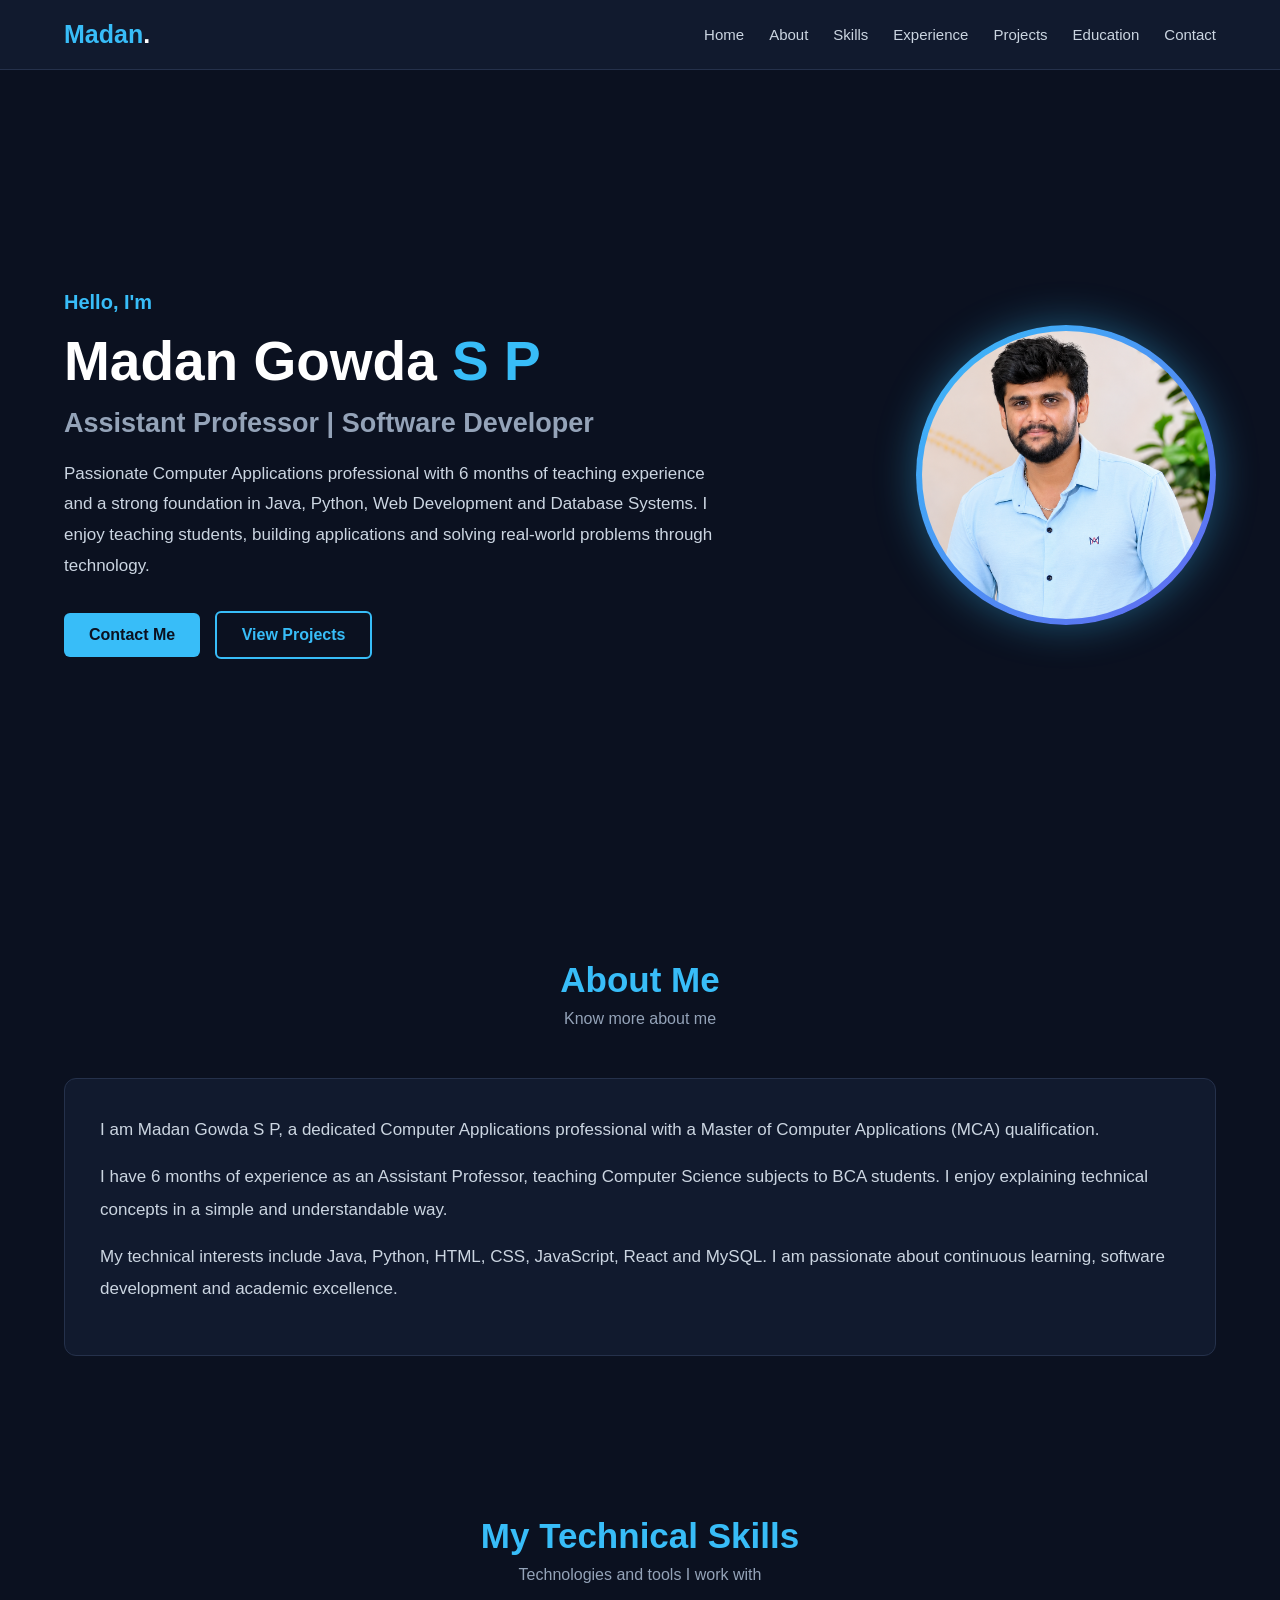
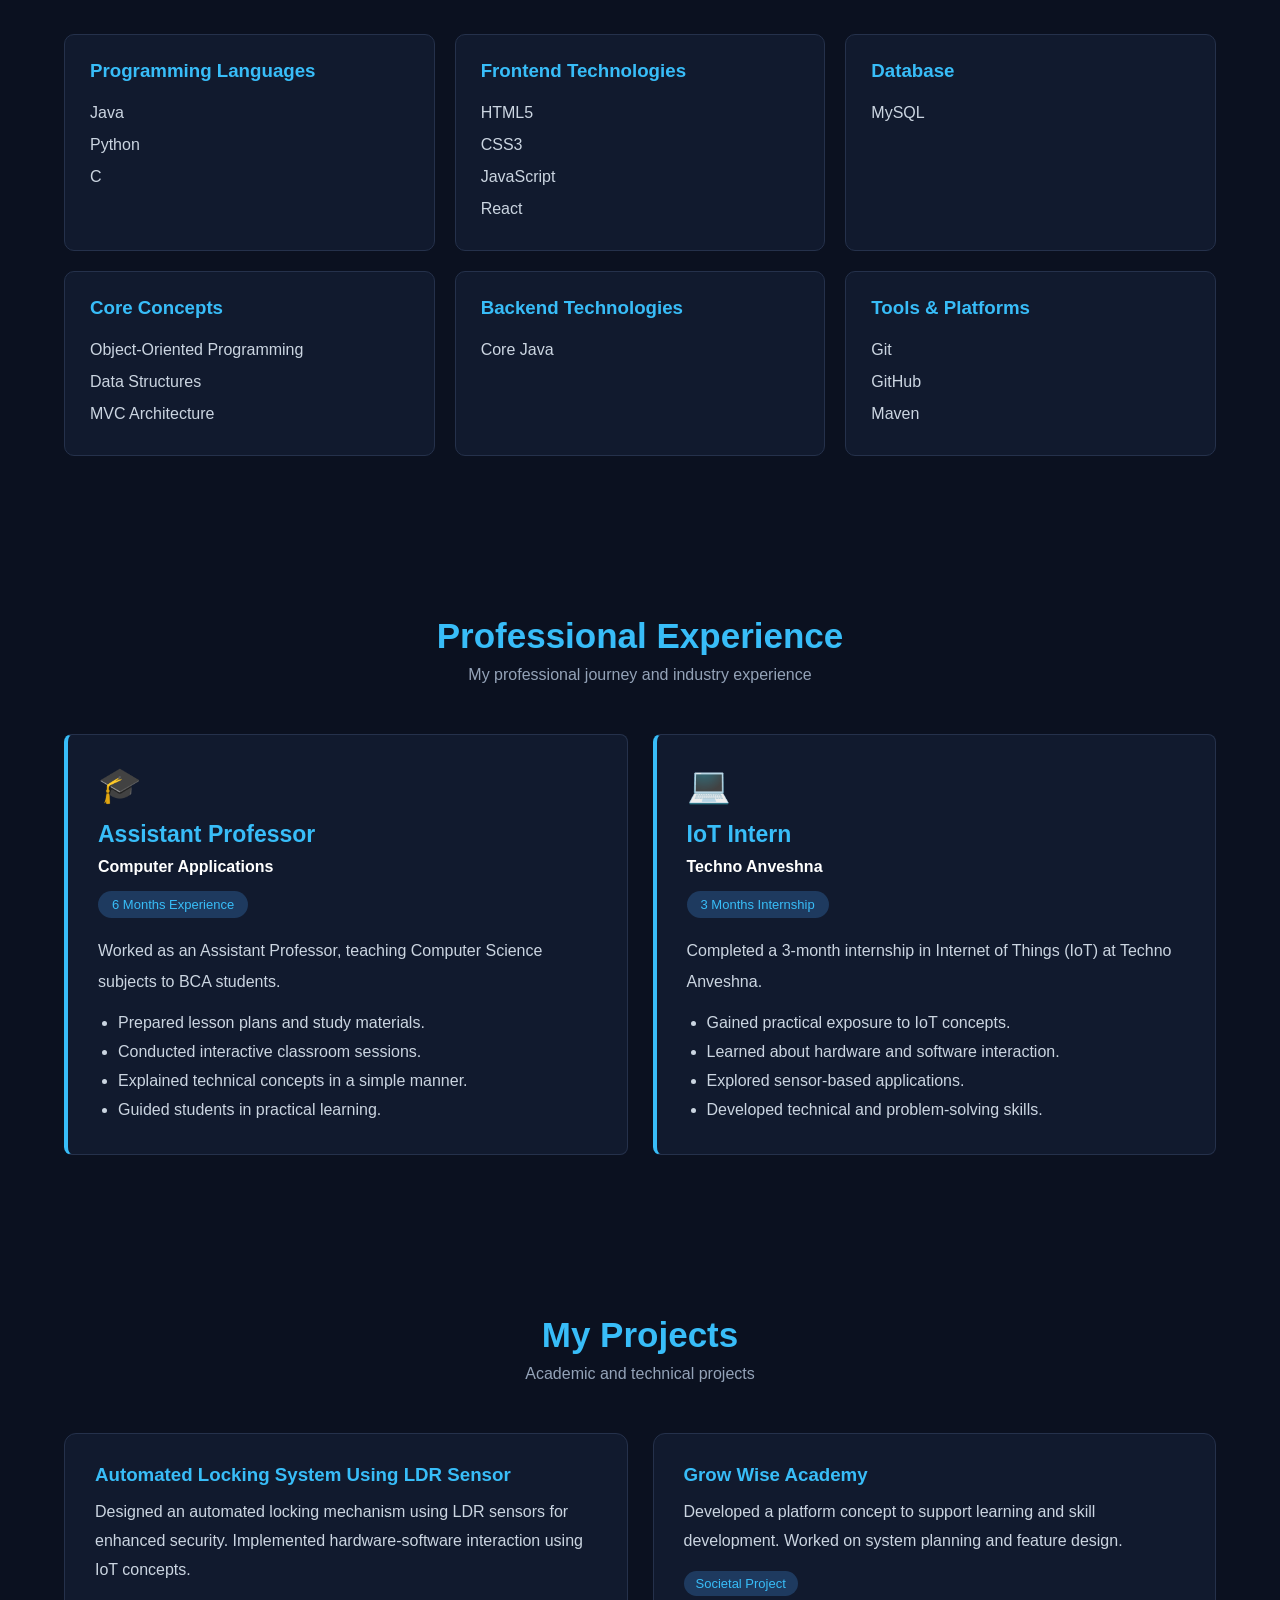
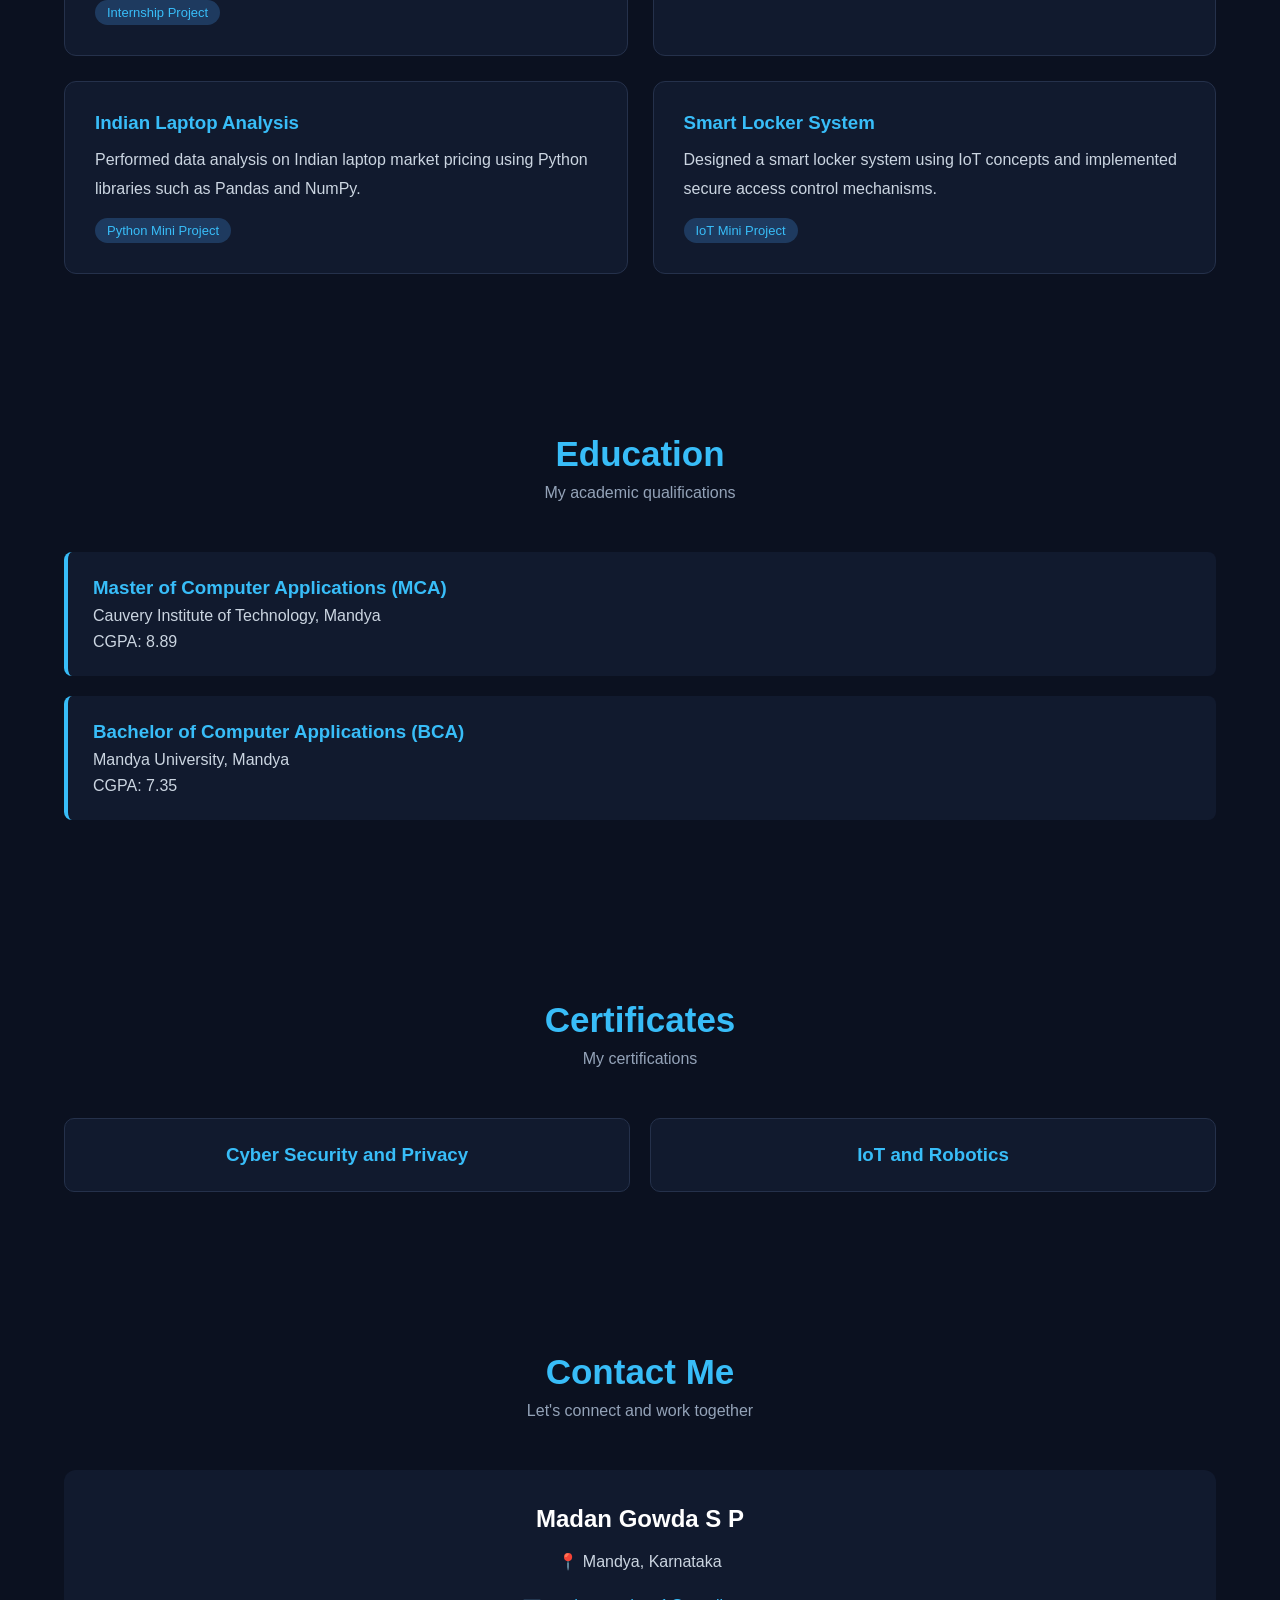
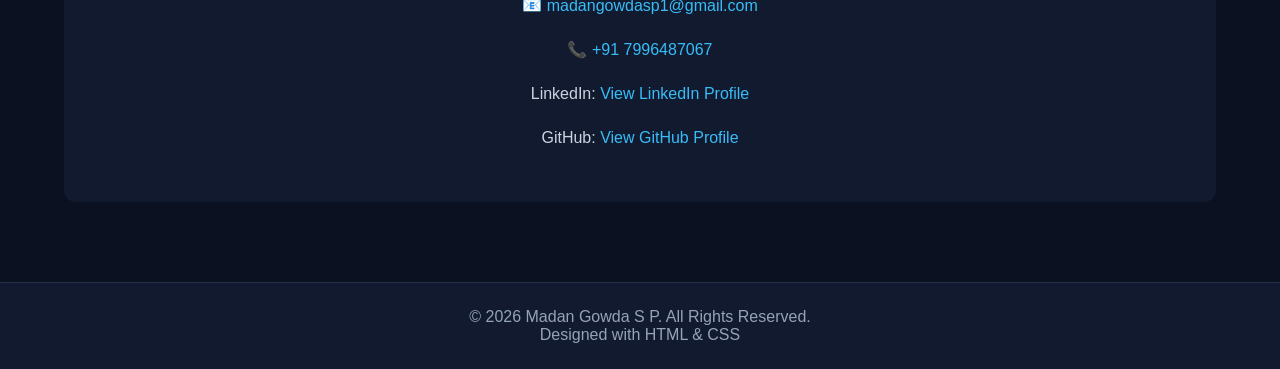
==== index.html @ 98532521 "first commit" ====
<!DOCTYPE html>
<html lang="en">

<head>
    <meta charset="UTF-8">
    <meta name="viewport" content="width=device-width, initial-scale=1.0">

    <title>Madan Gowda S P | Portfolio</title>

    <style>
        /* EXPERIENCE SECTION */

.experience-grid {
    display: grid;
    grid-template-columns: repeat(2, 1fr);
    gap: 25px;
}

.experience-card {
    background: #111a2e;
    padding: 30px;
    border: 1px solid #25314b;
    border-left: 4px solid #38bdf8;
    border-radius: 12px;
    transition: 0.3s;
}

.experience-card:hover {
    transform: translateY(-8px);
    border-color: #38bdf8;
    box-shadow: 0 10px 30px rgba(56,189,248,0.12);
}

.experience-icon {
    font-size: 35px;
    margin-bottom: 15px;
}

.experience-card h3 {
    color: #38bdf8;
    font-size: 23px;
    margin-bottom: 5px;
}

.experience-card h4 {
    color: white;
    margin-bottom: 15px;
}

.duration {
    display: inline-block;
    background: #1e3a5f;
    color: #38bdf8;
    padding: 6px 14px;
    border-radius: 20px;
    font-size: 13px;
    margin-bottom: 18px;
}

.experience-card p,
.experience-card li {
    color: #cbd5e1;
    line-height: 1.8;
}

.experience-card ul {
    padding-left: 20px;
    margin-top: 12px;
}

@media(max-width: 700px) {
    .experience-grid {
        grid-template-columns: 1fr;
    }
}
        /* ===== GLOBAL CSS ===== */

        * {
            margin: 0;
            padding: 0;
            box-sizing: border-box;
            font-family: 'Segoe UI', sans-serif;
            scroll-behavior: smooth;
        }

        body {
            background: #0b1120;
            color: white;
        }

        a {
            text-decoration: none;
            color: inherit;
        }

        .container {
            width: 90%;
            max-width: 1200px;
            margin: auto;
        }

        /* ===== NAVBAR ===== */

        header {
            background: #111a2e;
            padding: 20px 0;
            position: sticky;
            top: 0;
            z-index: 1000;
            border-bottom: 1px solid #25314b;
        }

        nav {
            display: flex;
            justify-content: space-between;
            align-items: center;
        }

        .logo {
            font-size: 25px;
            font-weight: bold;
            color: #38bdf8;
        }

        .logo span {
            color: white;
        }

        .nav-links {
            display: flex;
            gap: 25px;
            list-style: none;
        }

        .nav-links a {
            color: #cbd5e1;
            font-size: 15px;
            transition: 0.3s;
        }

        .nav-links a:hover {
            color: #38bdf8;
        }

        /* ===== HERO SECTION ===== */

        .hero {
            min-height: 90vh;
            display: flex;
            align-items: center;
            justify-content: space-between;
            gap: 40px;
            padding: 70px 0;
        }

        .hero-content {
            max-width: 650px;
        }

        .hero-content h4 {
            color: #38bdf8;
            font-size: 20px;
            margin-bottom: 15px;
        }

        .hero-content h1 {
            font-size: 55px;
            margin-bottom: 15px;
        }

        .hero-content h1 span {
            color: #38bdf8;
        }

        .hero-content h2 {
            font-size: 27px;
            color: #94a3b8;
            margin-bottom: 20px;
        }

        .hero-content p {
            color: #cbd5e1;
            line-height: 1.8;
            font-size: 17px;
        }

        .buttons {
            margin-top: 30px;
        }

        .btn {
            display: inline-block;
            padding: 13px 25px;
            background: #38bdf8;
            color: #0b1120;
            border-radius: 6px;
            font-weight: bold;
            margin-right: 10px;
            transition: 0.3s;
        }

        .btn:hover {
            background: #0ea5e9;
            transform: translateY(-3px);
        }

        .btn-outline {
            background: transparent;
            color: #38bdf8;
            border: 2px solid #38bdf8;
        }

        .btn-outline:hover {
            background: #38bdf8;
            color: #0b1120;
        }

        .hero-image {
            width: 300px;
            height: 300px;
            border-radius: 50%;
            background: linear-gradient(135deg, #38bdf8, #6366f1);
            display: flex;
            align-items: center;
            justify-content: center;
            font-size: 90px;
            font-weight: bold;
            color: #0b1120;
            box-shadow: 0 0 50px rgba(56,189,248,0.3);
        }

        /* ===== COMMON SECTION ===== */

        section {
            padding: 80px 0;
        }

        .section-title {
            text-align: center;
            margin-bottom: 50px;
        }

        .section-title h2 {
            font-size: 35px;
            color: #38bdf8;
        }

        .section-title p {
            color: #94a3b8;
            margin-top: 10px;
        }

        /* ===== ABOUT ===== */

        .about-content {
            background: #111a2e;
            padding: 35px;
            border-radius: 12px;
            border: 1px solid #25314b;
        }

        .about-content p {
            color: #cbd5e1;
            line-height: 1.9;
            font-size: 17px;
            margin-bottom: 15px;
        }

        /* ===== SKILLS ===== */

        .skills-grid {
            display: grid;
            grid-template-columns: repeat(3, 1fr);
            gap: 20px;
        }

        .skill-card {
            background: #111a2e;
            padding: 25px;
            border-radius: 10px;
            border: 1px solid #25314b;
            transition: 0.3s;
        }

        .skill-card:hover {
            transform: translateY(-7px);
            border-color: #38bdf8;
        }

        .skill-card h3 {
            color: #38bdf8;
            margin-bottom: 15px;
        }

        .skill-card p {
            color: #cbd5e1;
            line-height: 2;
        }

        /* ===== EXPERIENCE ===== */

        .experience-card {
            background: #111a2e;
            padding: 30px;
            border-left: 4px solid #38bdf8;
            border-radius: 8px;
        }

        .experience-card h3 {
            color: #38bdf8;
            margin-bottom: 10px;
        }

        .experience-card p {
            color: #cbd5e1;
            line-height: 1.9;
        }

        /* ===== PROJECTS ===== */

        .projects-grid {
            display: grid;
            grid-template-columns: repeat(2, 1fr);
            gap: 25px;
        }

        .project-card {
            background: #111a2e;
            padding: 30px;
            border-radius: 12px;
            border: 1px solid #25314b;
            transition: 0.3s;
        }

        .project-card:hover {
            transform: translateY(-7px);
            border-color: #38bdf8;
        }

        .project-card h3 {
            color: #38bdf8;
            margin-bottom: 12px;
        }

        .project-card p {
            color: #cbd5e1;
            line-height: 1.8;
        }

        .project-card span {
            display: inline-block;
            margin-top: 15px;
            padding: 5px 12px;
            background: #1e3a5f;
            color: #38bdf8;
            border-radius: 20px;
            font-size: 13px;
        }

        /* ===== EDUCATION ===== */

        .education-card {
            background: #111a2e;
            padding: 25px;
            margin-bottom: 20px;
            border-left: 4px solid #38bdf8;
            border-radius: 8px;
        }

        .education-card h3 {
            color: #38bdf8;
        }

        .education-card p {
            color: #cbd5e1;
            margin-top: 8px;
        }

        /* ===== CERTIFICATES ===== */

        .certificate-grid {
            display: grid;
            grid-template-columns: repeat(2, 1fr);
            gap: 20px;
        }

        .certificate-card {
            background: #111a2e;
            padding: 25px;
            text-align: center;
            border-radius: 10px;
            border: 1px solid #25314b;
        }

        .certificate-card h3 {
            color: #38bdf8;
        }

        /* ===== CONTACT ===== */

        .contact-box {
            background: #111a2e;
            padding: 35px;
            border-radius: 12px;
            text-align: center;
        }

        .contact-box p {
            color: #cbd5e1;
            margin: 15px 0;
            line-height: 1.8;
        }

        .contact-box a {
            color: #38bdf8;
        }

        /* ===== FOOTER ===== */

        footer {
            background: #111a2e;
            text-align: center;
            padding: 25px;
            color: #94a3b8;
            border-top: 1px solid #25314b;
        }

        /* ===== RESPONSIVE DESIGN ===== */

        @media(max-width: 900px) {

            .hero {
                flex-direction: column-reverse;
                text-align: center;
            }

            .hero-content h1 {
                font-size: 40px;
            }

            .skills-grid {
                grid-template-columns: repeat(2, 1fr);
            }

        }

        @media(max-width: 600px) {

            .nav-links {
                display: none;
            }

            .hero-image {
                width: 200px;
                height: 200px;
                font-size: 60px;
            }

            .hero-content h1 {
                font-size: 35px;
            }

            .hero-content h2 {
                font-size: 21px;
            }

            .skills-grid,
            .projects-grid,
            .certificate-grid {
                grid-template-columns: 1fr;
            }

            .section-title h2 {
                font-size: 28px;
            }

        }
.hero-image {
    width: 300px;
    height: 300px;
    border-radius: 50%;
    padding: 6px;
    background: linear-gradient(135deg, #38bdf8, #6366f1);
    box-shadow: 0 0 40px rgba(56, 189, 248, 0.4);
    overflow: hidden;
}

.hero-image img {
    width: 100%;
    height: 100%;
    object-fit: cover;
    border-radius: 50%;
    display: block;
}
    </style>

</head>

<body>

    <!-- NAVBAR -->

    <header>
        <div class="container">

            <nav>

                <div class="logo">
                    Madan<span>.</span>
                </div>

                <ul class="nav-links">
                    <li><a href="#home">Home</a></li>
                    <li><a href="#about">About</a></li>
                    <li><a href="#skills">Skills</a></li>
                    <li><a href="#experience">Experience</a></li>
                    <li><a href="#projects">Projects</a></li>
                    <li><a href="#education">Education</a></li>
                    <li><a href="#contact">Contact</a></li>
                </ul>

            </nav>

        </div>
    </header>


    <!-- HERO SECTION -->

    <section class="container hero" id="home">

        <div class="hero-content">

            <h4>Hello, I'm</h4>

            <h1>
                Madan Gowda <span>S P</span>
            </h1>

            <h2>
                Assistant Professor | Software Developer
            </h2>

            <p>
                Passionate Computer Applications professional with
                6 months of teaching experience and a strong foundation
                in Java, Python, Web Development and Database Systems.

                I enjoy teaching students, building applications
                and solving real-world problems through technology.
            </p>

            <div class="buttons">

                <a href="#contact" class="btn">
                    Contact Me
                </a>

                <a href="#projects" class="btn btn-outline">
                    View Projects
                </a>

            </div>

        </div>


  <div class="hero-image">
    <img src="photo.png" alt="Madan Gowda S P">
</div>

    </section>


    <!-- ABOUT SECTION -->

    <section id="about">

        <div class="container">

            <div class="section-title">

                <h2>About Me</h2>

                <p>Know more about me</p>

            </div>


            <div class="about-content">

                <p>
                    I am Madan Gowda S P, a dedicated Computer
                    Applications professional with a Master of
                    Computer Applications (MCA) qualification.
                </p>

                <p>
                    I have 6 months of experience as an Assistant
                    Professor, teaching Computer Science subjects
                    to BCA students. I enjoy explaining technical
                    concepts in a simple and understandable way.
                </p>

                <p>
                    My technical interests include Java, Python,
                    HTML, CSS, JavaScript, React and MySQL.
                    I am passionate about continuous learning,
                    software development and academic excellence.
                </p>

            </div>

        </div>

    </section>


    <!-- SKILLS SECTION -->

    <section id="skills">

        <div class="container">

            <div class="section-title">

                <h2>My Technical Skills</h2>

                <p>Technologies and tools I work with</p>

            </div>


            <div class="skills-grid">

                <div class="skill-card">

                    <h3>Programming Languages</h3>

                    <p>
                        Java<br>
                        Python<br>
                        C
                    </p>

                </div>


                <div class="skill-card">

                    <h3>Frontend Technologies</h3>

                    <p>
                        HTML5<br>
                        CSS3<br>
                        JavaScript<br>
                        React
                    </p>

                </div>


                <div class="skill-card">

                    <h3>Database</h3>

                    <p>
                        MySQL
                    </p>

                </div>


                <div class="skill-card">

                    <h3>Core Concepts</h3>

                    <p>
                        Object-Oriented Programming<br>
                        Data Structures<br>
                        MVC Architecture
                    </p>

                </div>


                <div class="skill-card">

                    <h3>Backend Technologies</h3>

                    <p>
                        Core Java
                    </p>

                </div>


                <div class="skill-card">

                    <h3>Tools & Platforms</h3>

                    <p>
                        Git<br>
                        GitHub<br>
                        Maven
                    </p>

                </div>

            </div>

        </div>

    </section>


    <!-- EXPERIENCE SECTION -->

   <!-- EXPERIENCE SECTION -->

<section id="experience">

    <div class="container">

        <div class="section-title">
            <h2>Professional Experience</h2>
            <p>My professional journey and industry experience</p>
        </div>

        <div class="experience-grid">

            <!-- Assistant Professor -->

            <div class="experience-card">

                <div class="experience-icon">🎓</div>

                <h3>Assistant Professor</h3>

                <h4>Computer Applications</h4>

                <span class="duration">6 Months Experience</span>

                <p>
                    Worked as an Assistant Professor, teaching
                    Computer Science subjects to BCA students.
                </p>

                <ul>
                    <li>Prepared lesson plans and study materials.</li>
                    <li>Conducted interactive classroom sessions.</li>
                    <li>Explained technical concepts in a simple manner.</li>
                    <li>Guided students in practical learning.</li>
                </ul>

            </div>


            <!-- IoT Internship -->

            <div class="experience-card">

                <div class="experience-icon">💻</div>

                <h3>IoT Intern</h3>

                <h4>Techno Anveshna</h4>

                <span class="duration">3 Months Internship</span>

                <p>
                    Completed a 3-month internship in Internet
                    of Things (IoT) at Techno Anveshna.
                </p>

                <ul>
                    <li>Gained practical exposure to IoT concepts.</li>
                    <li>Learned about hardware and software interaction.</li>
                    <li>Explored sensor-based applications.</li>
                    <li>Developed technical and problem-solving skills.</li>
                </ul>

            </div>

        </div>

    </div>

</section>

    <!-- PROJECTS SECTION -->

    <section id="projects">

        <div class="container">

            <div class="section-title">

                <h2>My Projects</h2>

                <p>Academic and technical projects</p>

            </div>


            <div class="projects-grid">


                <div class="project-card">

                    <h3>Automated Locking System Using LDR Sensor</h3>

                    <p>
                        Designed an automated locking mechanism
                        using LDR sensors for enhanced security.
                        Implemented hardware-software interaction
                        using IoT concepts.
                    </p>

                    <span>Internship Project</span>

                </div>


                <div class="project-card">

                    <h3>Grow Wise Academy</h3>

                    <p>
                        Developed a platform concept to support
                        learning and skill development.
                        Worked on system planning and feature design.
                    </p>

                    <span>Societal Project</span>

                </div>


                <div class="project-card">

                    <h3>Indian Laptop Analysis</h3>

                    <p>
                        Performed data analysis on Indian laptop
                        market pricing using Python libraries
                        such as Pandas and NumPy.
                    </p>

                    <span>Python Mini Project</span>

                </div>


                <div class="project-card">

                    <h3>Smart Locker System</h3>

                    <p>
                        Designed a smart locker system using
                        IoT concepts and implemented secure
                        access control mechanisms.
                    </p>

                    <span>IoT Mini Project</span>

                </div>


            </div>

        </div>

    </section>


    <!-- EDUCATION SECTION -->

    <section id="education">

        <div class="container">

            <div class="section-title">

                <h2>Education</h2>

                <p>My academic qualifications</p>

            </div>


            <div class="education-card">

                <h3>Master of Computer Applications (MCA)</h3>

                <p>Cauvery Institute of Technology, Mandya</p>

                <p>CGPA: 8.89</p>

            </div>


            <div class="education-card">

                <h3>Bachelor of Computer Applications (BCA)</h3>

                <p>Mandya University, Mandya</p>

                <p>CGPA: 7.35</p>

            </div>

        </div>

    </section>


    <!-- CERTIFICATES SECTION -->

    <section id="certificates">

        <div class="container">

            <div class="section-title">

                <h2>Certificates</h2>

                <p>My certifications</p>

            </div>


            <div class="certificate-grid">

                <div class="certificate-card">

                    <h3>Cyber Security and Privacy</h3>

                </div>


                <div class="certificate-card">

                    <h3>IoT and Robotics</h3>

                </div>

            </div>

        </div>

    </section>


    <!-- CONTACT SECTION -->

    <section id="contact">

        <div class="container">

            <div class="section-title">

                <h2>Contact Me</h2>

                <p>Let's connect and work together</p>

            </div>


            <div class="contact-box">

                <h2>Madan Gowda S P</h2>

                <p>
                    📍 Mandya, Karnataka
                </p>

                <p>
                    📧
                    <a href="mailto:madangowdasp1@gmail.com">
                        madangowdasp1@gmail.com
                    </a>
                </p>

                <p>
                    📞
                    <a href="tel:+917996487067">
                        +91 7996487067
                    </a>
                </p>

                <p>
                    LinkedIn:
                    <a href="https://linkedin.com/in/madan-gowda-s-p"
                       target="_blank">
                        View LinkedIn Profile
                    </a>
                </p>

                <p>
                    GitHub:
                    <a href="https://github.com/madanspgowda-dot"
                       target="_blank">
                        View GitHub Profile
                    </a>
                </p>

            </div>

        </div>

    </section>


    <!-- FOOTER -->

    <footer>

        <p>
            © 2026 Madan Gowda S P.
            All Rights Reserved.
        </p>

        <p>
            Designed with HTML & CSS
        </p>

    </footer>


</body>

</html>
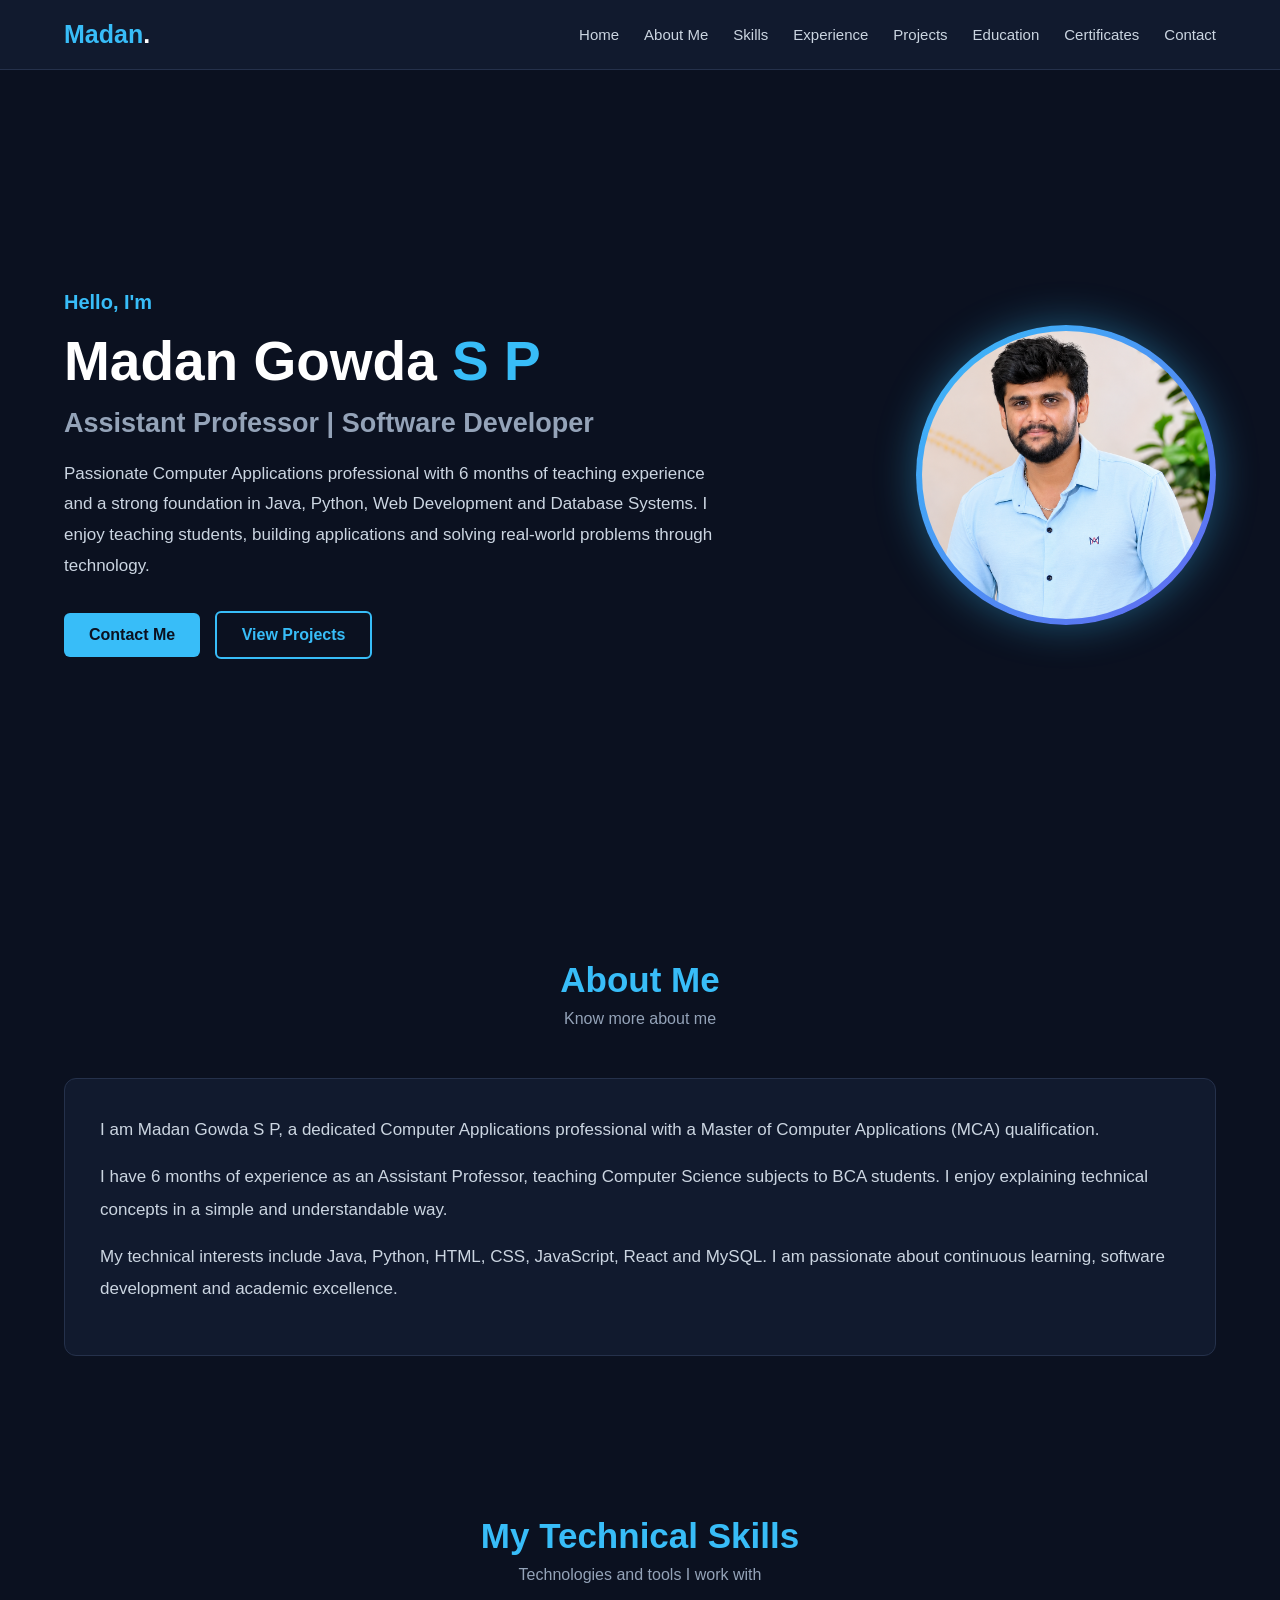
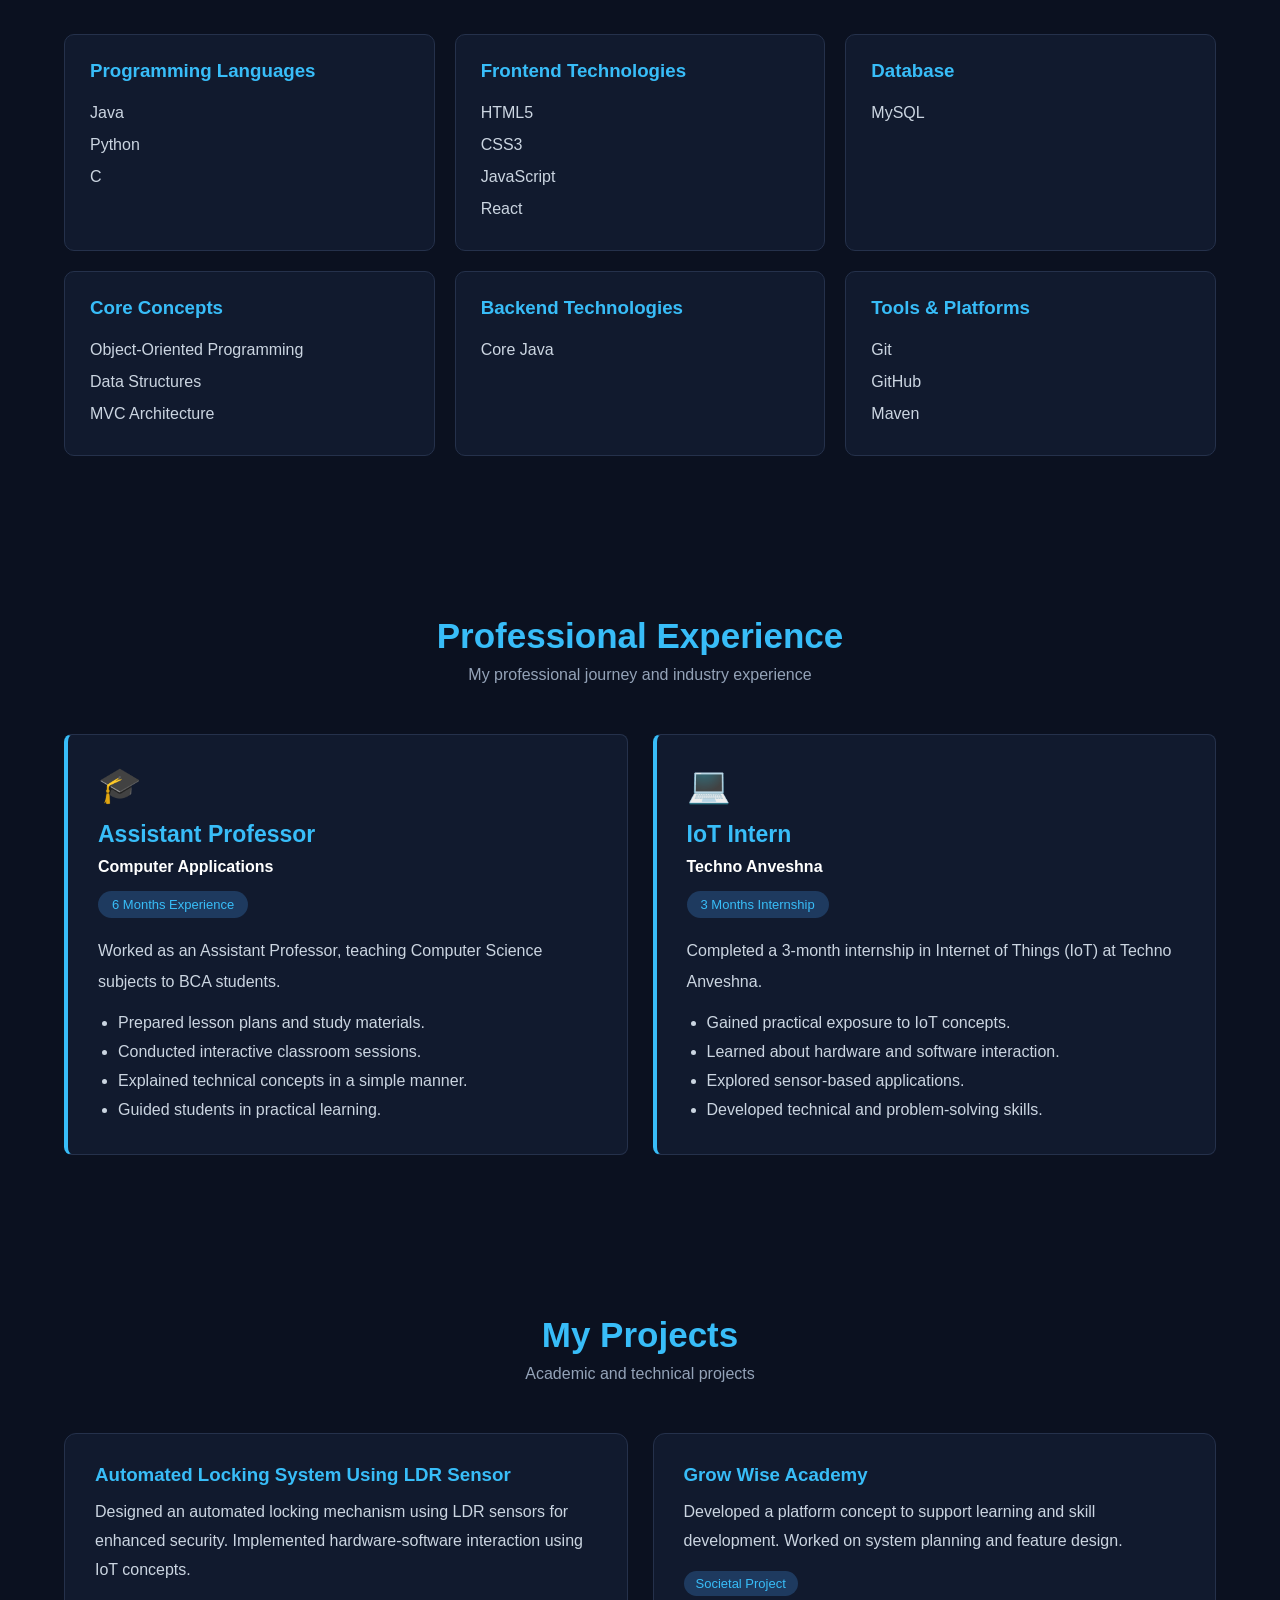
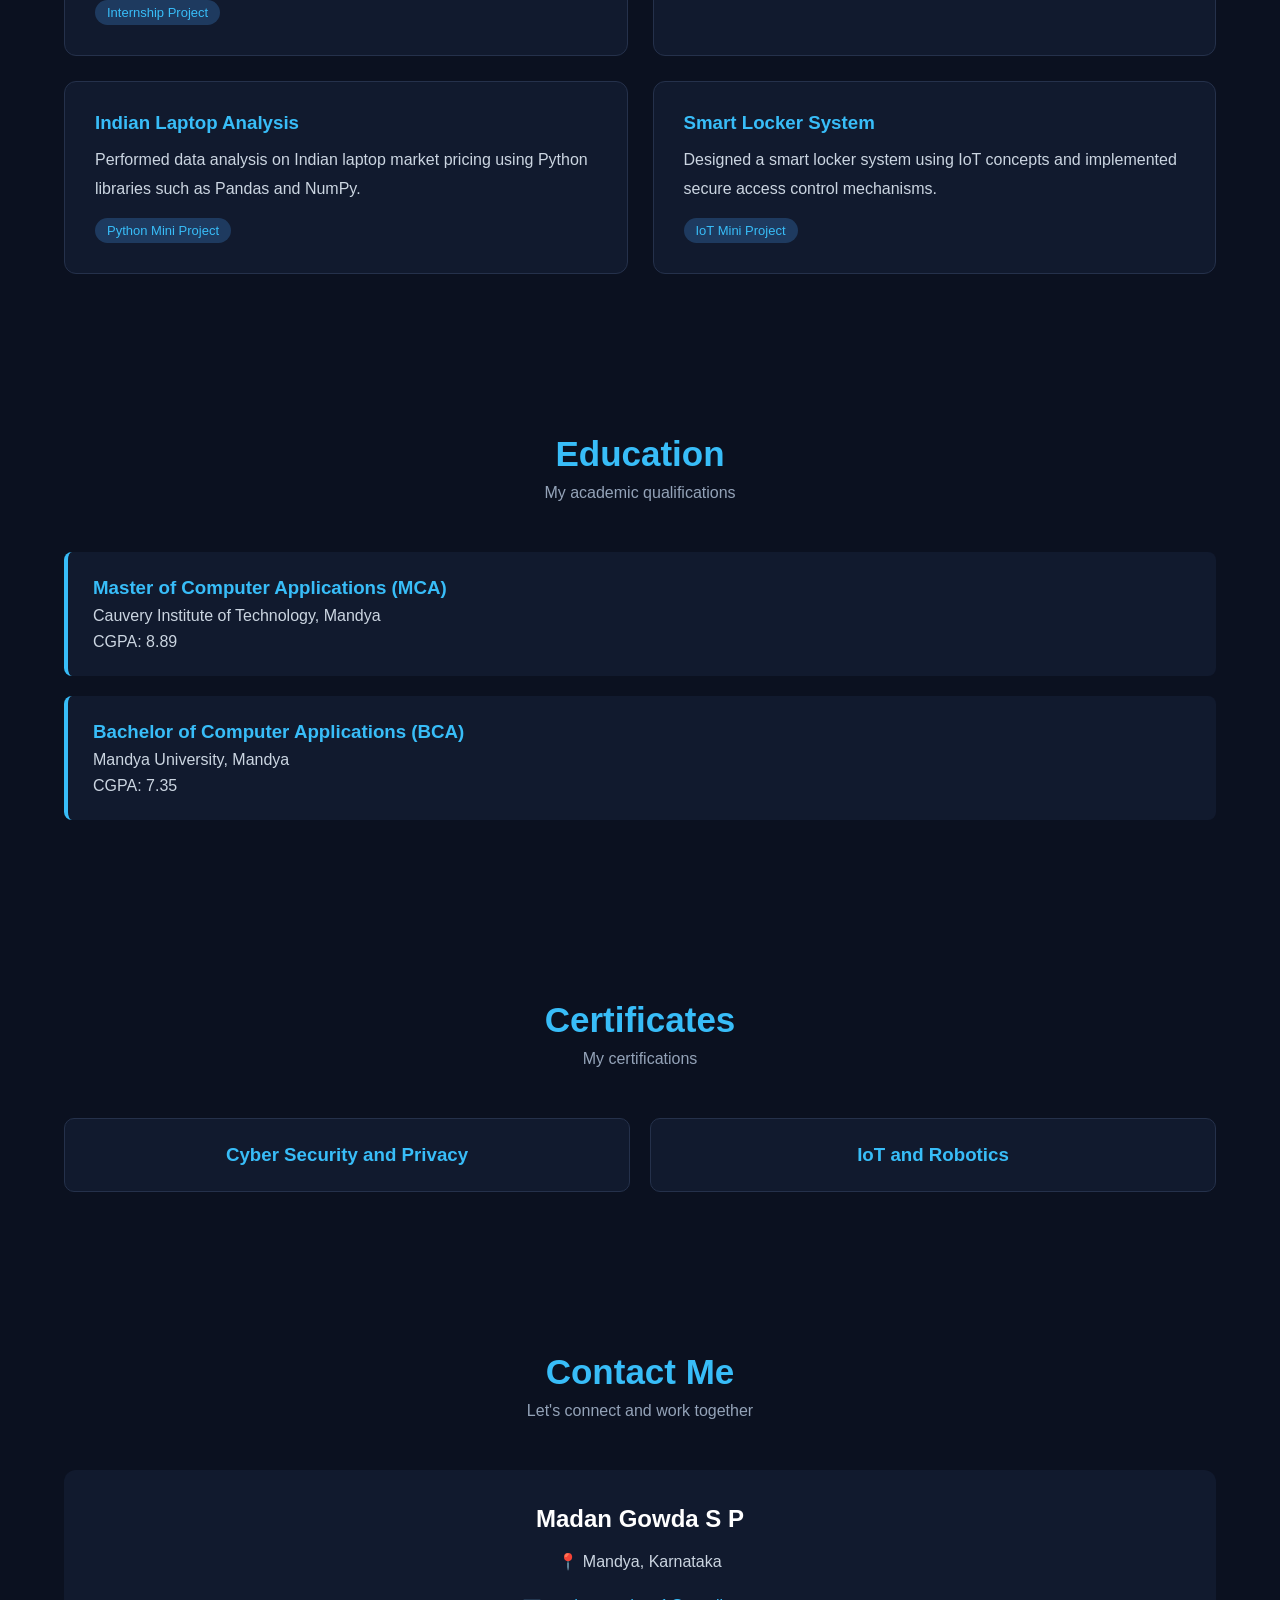
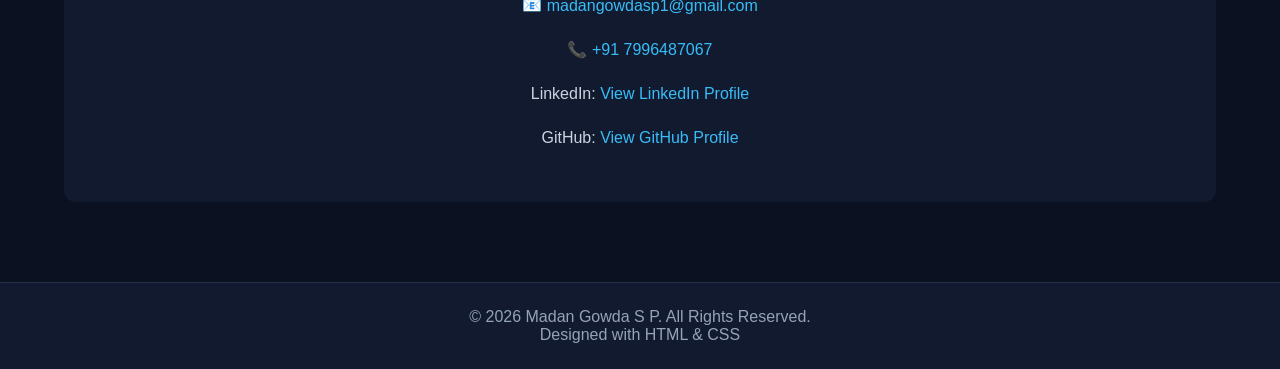
==== commit 8d750058: "Updated portfolio website design" ====
--- a/index.html
+++ b/index.html
@@ -8,6 +8,193 @@
     <title>Madan Gowda S P | Portfolio</title>
 
     <style>
+        /* ===== MOBILE SIDEBAR ===== */
+
+.menu-btn {
+    display: none;
+    background: transparent;
+    border: none;
+    color: #38bdf8;
+    font-size: 30px;
+    cursor: pointer;
+}
+
+/* Sidebar */
+
+.sidebar {
+    position: fixed;
+    top: 0;
+    right: -320px;
+
+    width: 300px;
+    height: 100vh;
+
+    background: #111a2e;
+
+    z-index: 2000;
+
+    padding: 25px;
+
+    overflow-y: auto;
+
+    transition: 0.4s ease;
+
+    border-left: 1px solid #25314b;
+}
+
+/* Active Sidebar */
+
+.sidebar.active {
+    right: 0;
+}
+
+/* Overlay */
+
+.overlay {
+    position: fixed;
+    inset: 0;
+
+    background: rgba(0, 0, 0, 0.7);
+
+    z-index: 1500;
+
+    opacity: 0;
+    visibility: hidden;
+
+    transition: 0.3s;
+}
+
+.overlay.active {
+    opacity: 1;
+    visibility: visible;
+}
+
+/* Sidebar Header */
+
+.sidebar-header {
+    display: flex;
+    justify-content: space-between;
+    align-items: center;
+
+    padding-bottom: 20px;
+
+    border-bottom: 1px solid #25314b;
+}
+
+.sidebar-header h2 {
+    color: white;
+}
+
+.sidebar-header span {
+    color: #38bdf8;
+}
+
+.close-btn {
+    background: none;
+    border: none;
+    color: white;
+    font-size: 32px;
+    cursor: pointer;
+}
+
+/* Profile */
+
+.sidebar-profile {
+    text-align: center;
+    padding: 25px 0;
+}
+
+.sidebar-profile img {
+    width: 95px;
+    height: 95px;
+
+    border-radius: 50%;
+
+    object-fit: cover;
+
+    border: 3px solid #38bdf8;
+
+    box-shadow: 0 0 20px rgba(56,189,248,0.3);
+}
+
+.sidebar-profile h3 {
+    margin-top: 12px;
+    color: white;
+}
+
+.sidebar-profile p {
+    color: #38bdf8;
+    margin-top: 5px;
+}
+
+.sidebar-profile span {
+    color: #94a3b8;
+    font-size: 13px;
+}
+
+/* Sidebar Links */
+
+.sidebar-links {
+    list-style: none;
+}
+
+.sidebar-links li {
+    margin: 8px 0;
+}
+
+.sidebar-links a {
+    display: flex;
+    align-items: center;
+    gap: 15px;
+
+    padding: 12px 15px;
+
+    color: #cbd5e1;
+
+    border-radius: 8px;
+
+    transition: 0.3s;
+}
+
+.sidebar-links a:hover {
+    background: #1e3a5f;
+    color: #38bdf8;
+    transform: translateX(5px);
+}
+
+/* Sidebar Footer */
+
+.sidebar-footer {
+    margin-top: 25px;
+    padding-top: 20px;
+    border-top: 1px solid #25314b;
+    text-align: center;
+}
+
+.sidebar-footer p {
+    color: #94a3b8;
+    margin-bottom: 15px;
+}
+
+.sidebar-footer a {
+    display: inline-block;
+    color: #38bdf8;
+    margin: 5px 8px;
+}
+
+/* Mobile Responsive */
+
+@media(max-width: 900px) {
+
+    .nav-links {
+        display: none;
+    }
+
+    .menu-btn {
+        display: block;
+    }
+
+}
         /* EXPERIENCE SECTION */
 
 .experience-grid {
@@ -500,29 +687,107 @@
 
     <!-- NAVBAR -->
 
-    <header>
-        <div class="container">
-
-            <nav>
-
-                <div class="logo">
-                    Madan<span>.</span>
-                </div>
-
-                <ul class="nav-links">
-                    <li><a href="#home">Home</a></li>
-                    <li><a href="#about">About</a></li>
-                    <li><a href="#skills">Skills</a></li>
-                    <li><a href="#experience">Experience</a></li>
-                    <li><a href="#projects">Projects</a></li>
-                    <li><a href="#education">Education</a></li>
-                    <li><a href="#contact">Contact</a></li>
-                </ul>
-
-            </nav>
-
-        </div>
-    </header>
+   <!-- NAVBAR -->
+
+<header>
+    <div class="container">
+
+        <nav class="navbar">
+
+            <div class="logo">
+                Madan<span>.</span>
+            </div>
+
+            <!-- Desktop Menu -->
+
+            <ul class="nav-links">
+                <li><a href="#home">Home</a></li>
+                <li><a href="#about">About Me</a></li>
+                <li><a href="#skills">Skills</a></li>
+                <li><a href="#experience">Experience</a></li>
+                <li><a href="#projects">Projects</a></li>
+                <li><a href="#education">Education</a></li>
+                <li><a href="#certificates">Certificates</a></li>
+                <li><a href="#contact">Contact</a></li>
+            </ul>
+
+            <!-- Mobile Menu Button -->
+
+            <button class="menu-btn" id="menuBtn" aria-label="Open menu">
+                ☰
+            </button>
+
+        </nav>
+
+    </div>
+</header>
+
+
+<!-- SIDEBAR -->
+
+<div class="overlay" id="overlay"></div>
+
+<aside class="sidebar" id="sidebar">
+
+    <div class="sidebar-header">
+
+        <h2>Madan<span>.</span></h2>
+
+        <button class="close-btn" id="closeBtn" aria-label="Close menu">
+            &times;
+        </button>
+
+    </div>
+
+    <!-- Profile Information -->
+
+    <div class="sidebar-profile">
+
+        <img src="photo.png" alt="Madan Gowda S P">
+
+        <h3>Madan Gowda S P</h3>
+
+        <p>Assistant Professor</p>
+
+        <span>Software Developer</span>
+
+    </div>
+
+    <!-- Sidebar Navigation -->
+
+    <ul class="sidebar-links">
+
+        <li><a href="#home">🏠 <span>Home</span></a></li>
+
+        <li><a href="#about">👤 <span>About Me</span></a></li>
+
+        <li><a href="#skills">💻 <span>Technical Skills</span></a></li>
+
+        <li><a href="#experience">💼 <span>Experience</span></a></li>
+
+        <li><a href="#projects">🚀 <span>Projects</span></a></li>
+
+        <li><a href="#education">🎓 <span>Education</span></a></li>
+
+        <li><a href="#certificates">📜 <span>Certificates</span></a></li>
+
+        <li><a href="#contact">📞 <span>Contact</span></a></li>
+
+    </ul>
+
+    <div class="sidebar-footer">
+
+        <p>Connect With Me</p>
+
+        <a href="https://linkedin.com/in/madan-gowda-s-p"
+           target="_blank">LinkedIn</a>
+
+        <a href="https://github.com/madanspgowda-dot"
+           target="_blank">GitHub</a>
+
+    </div>
+
+</aside>
 
 
     <!-- HERO SECTION -->
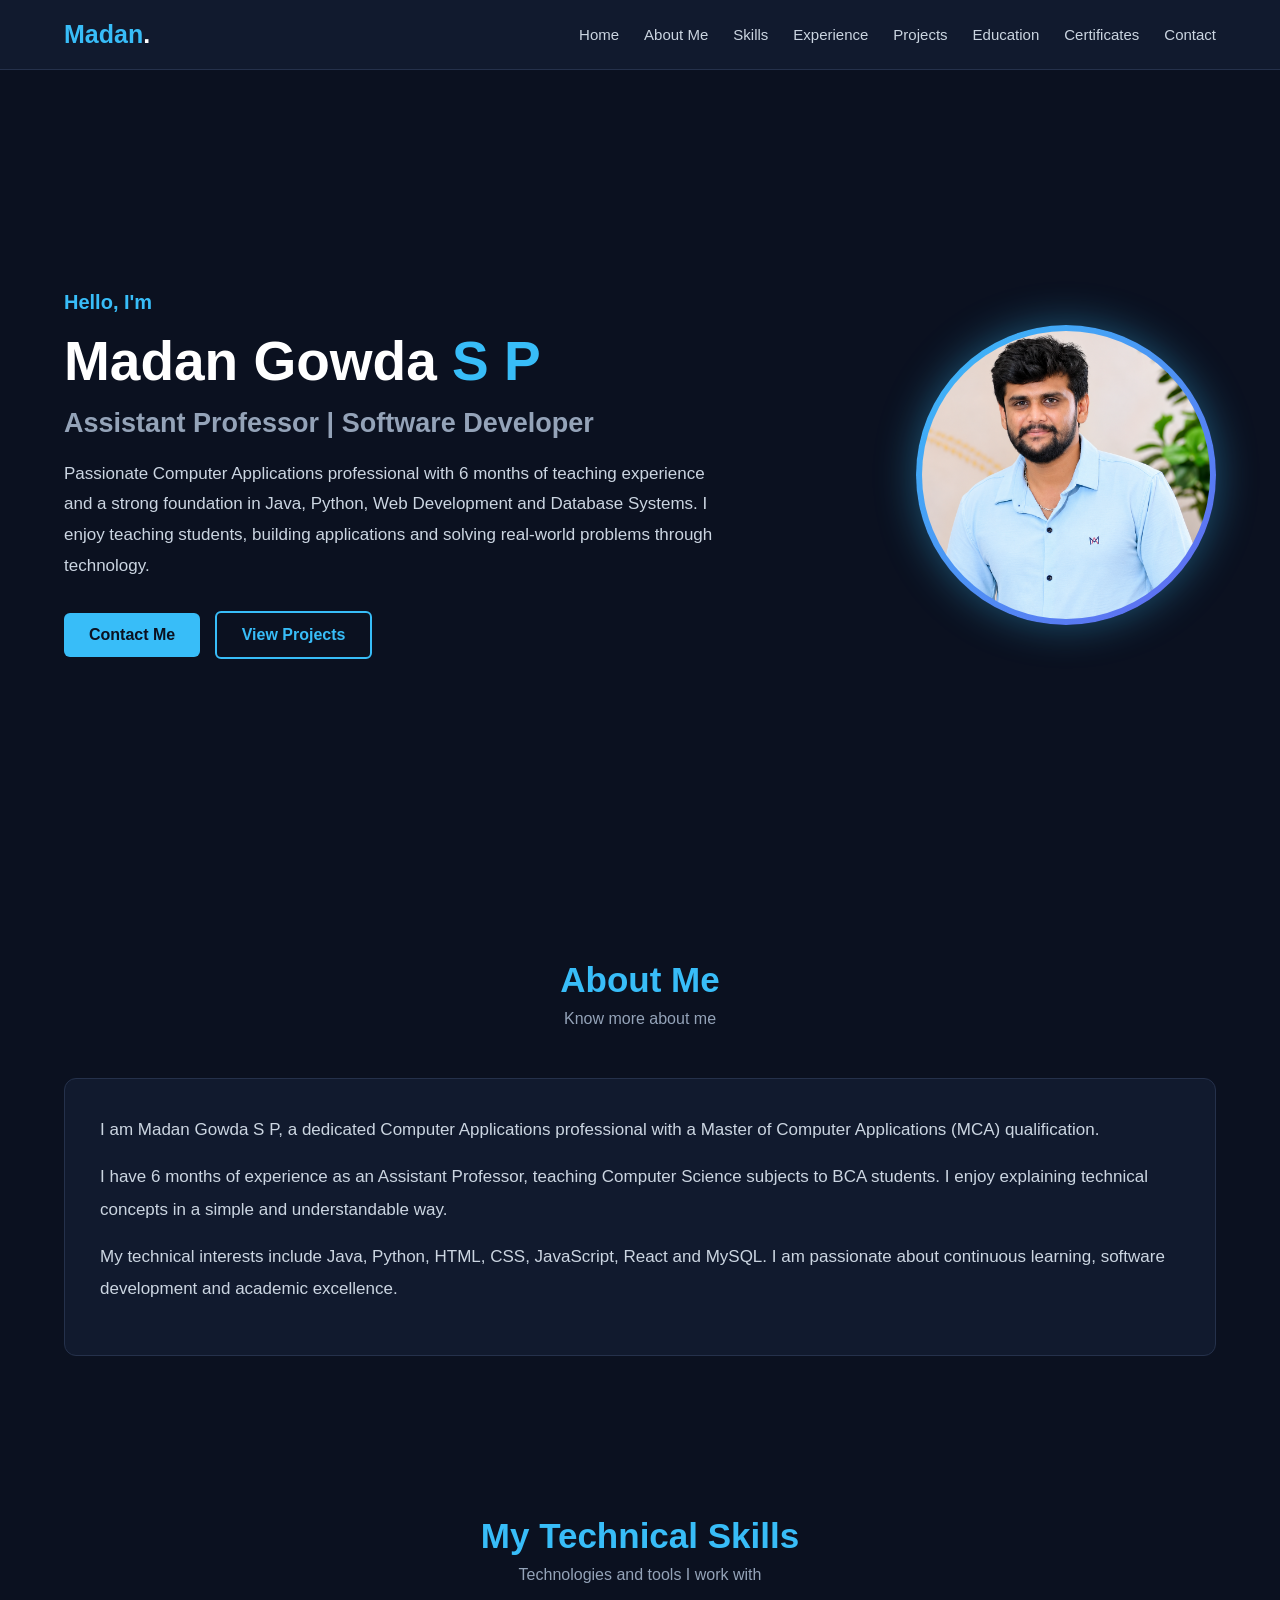
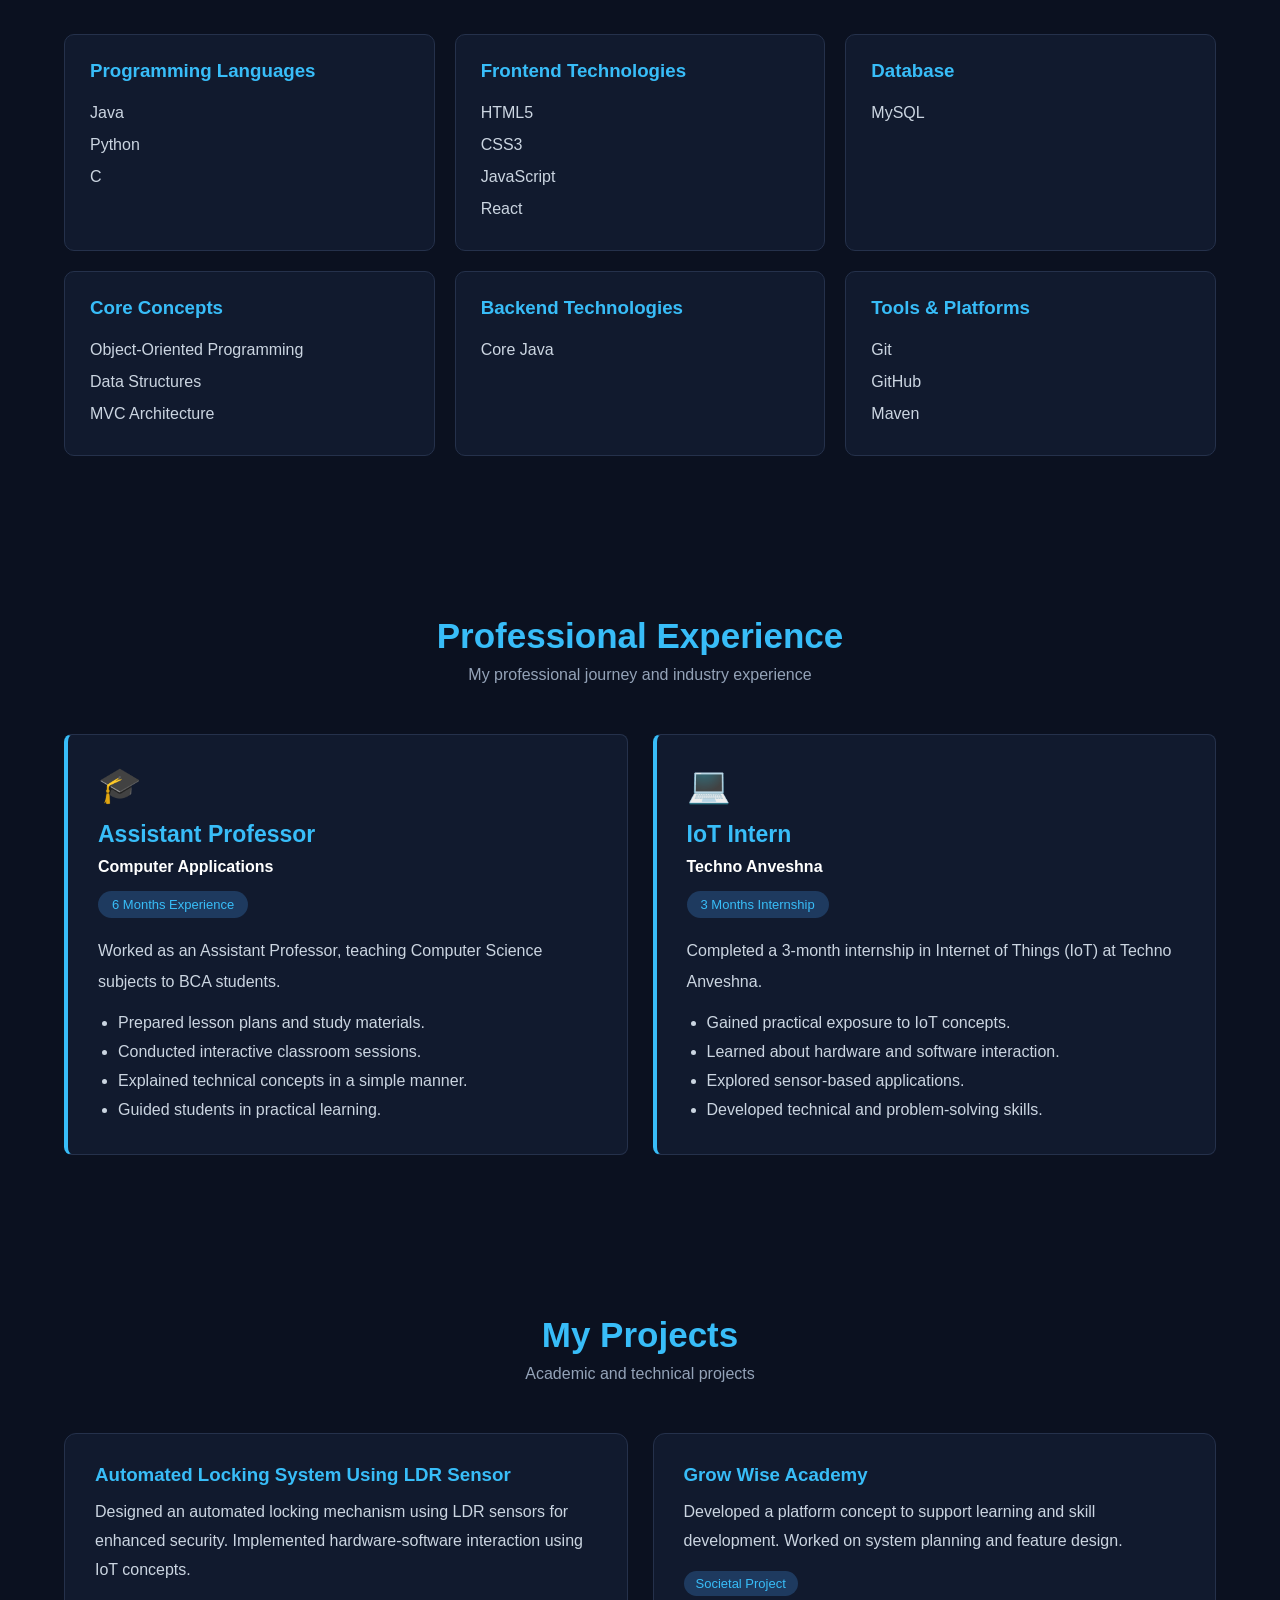
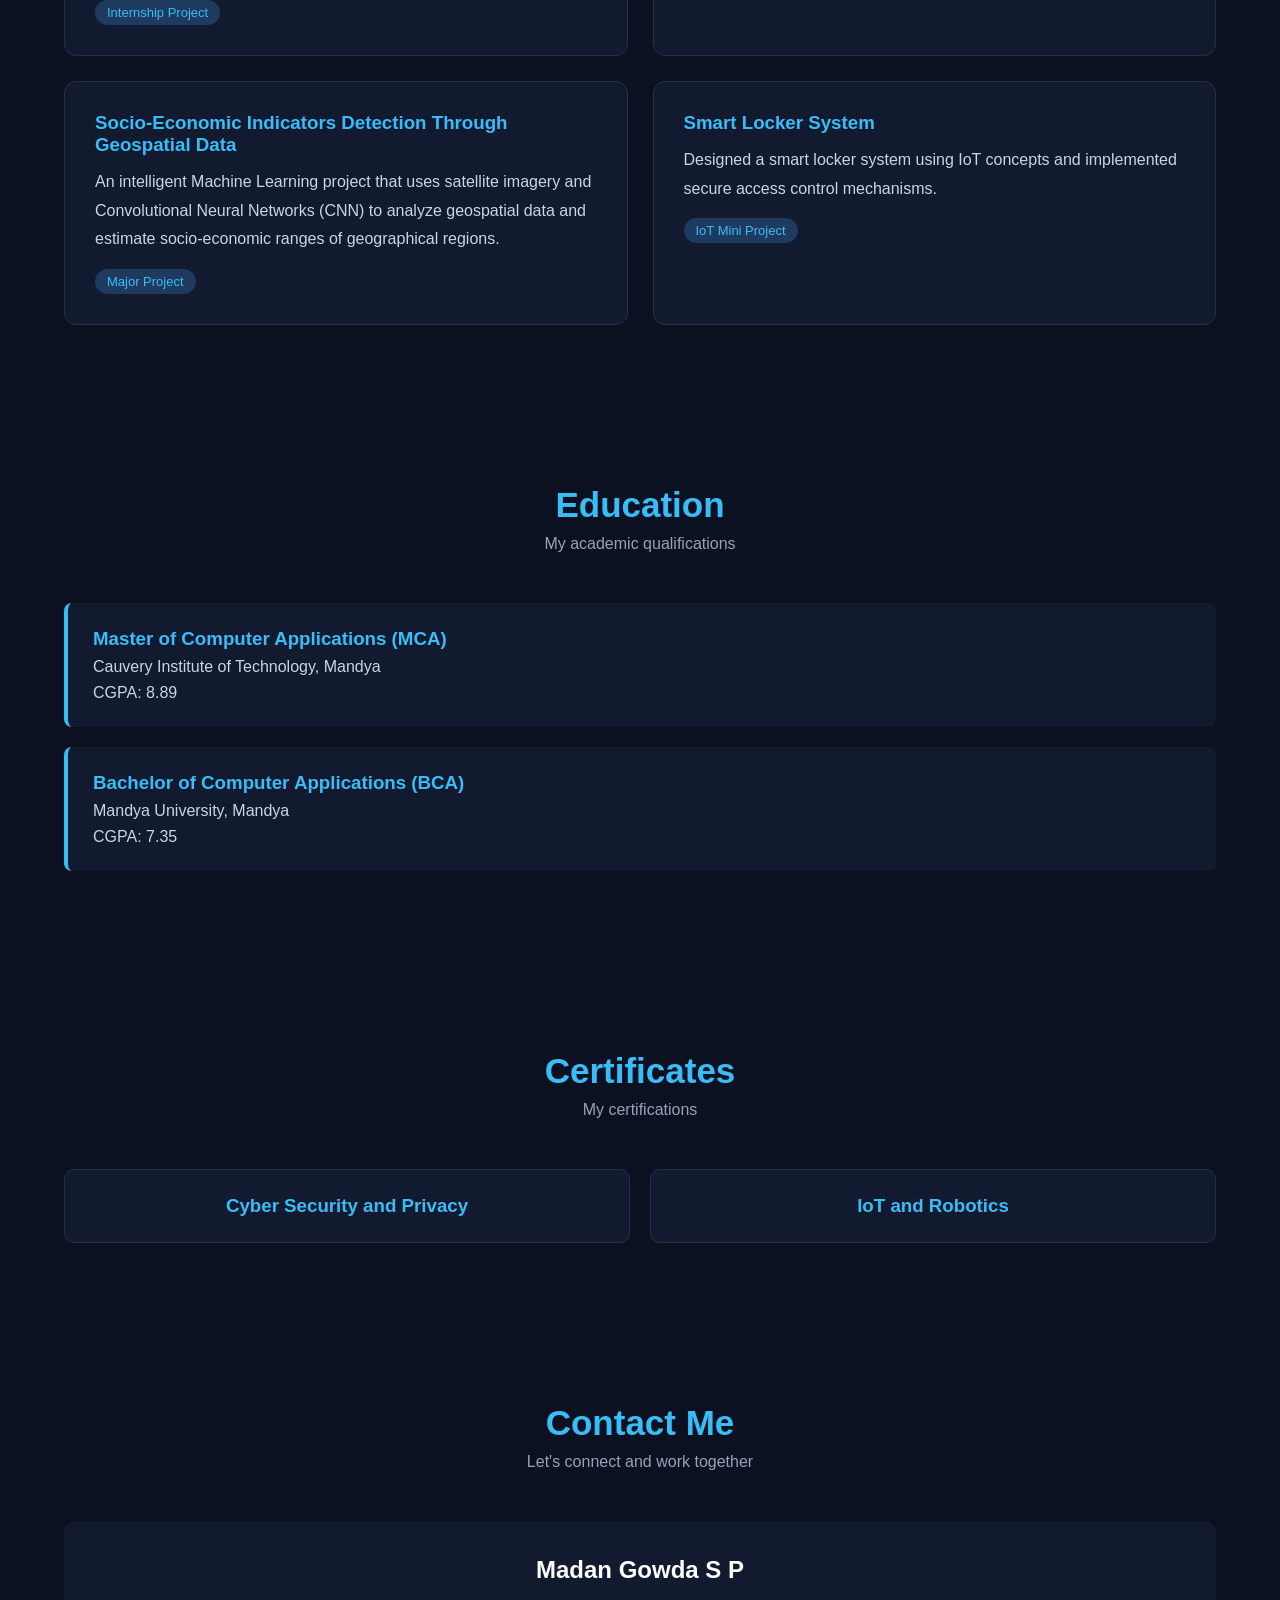
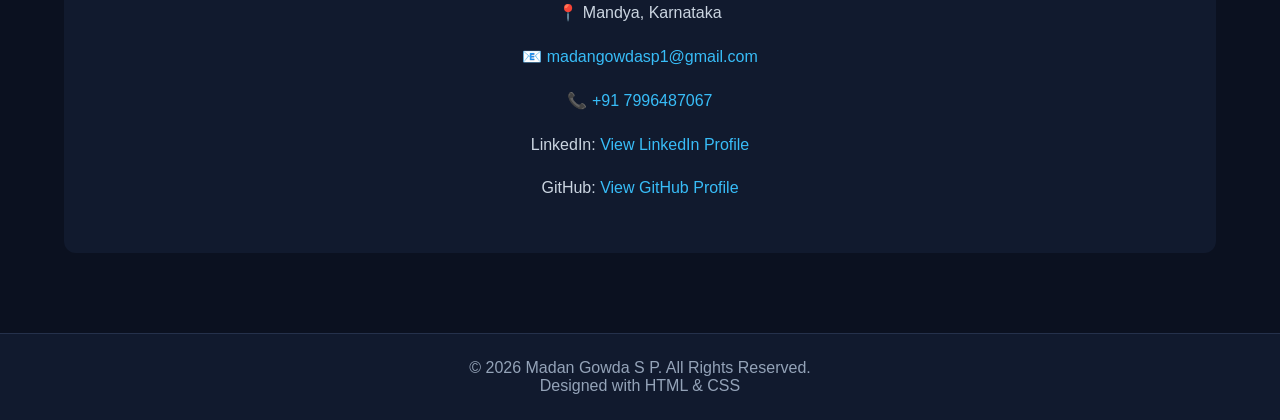
==== commit 5ca05b10: "Updated project files" ====
--- a/index.html
+++ b/index.html
@@ -6,681 +6,7 @@
     <meta name="viewport" content="width=device-width, initial-scale=1.0">
 
     <title>Madan Gowda S P | Portfolio</title>
-
-    <style>
-        /* ===== MOBILE SIDEBAR ===== */
-
-.menu-btn {
-    display: none;
-    background: transparent;
-    border: none;
-    color: #38bdf8;
-    font-size: 30px;
-    cursor: pointer;
-}
-
-/* Sidebar */
-
-.sidebar {
-    position: fixed;
-    top: 0;
-    right: -320px;
-
-    width: 300px;
-    height: 100vh;
-
-    background: #111a2e;
-
-    z-index: 2000;
-
-    padding: 25px;
-
-    overflow-y: auto;
-
-    transition: 0.4s ease;
-
-    border-left: 1px solid #25314b;
-}
-
-/* Active Sidebar */
-
-.sidebar.active {
-    right: 0;
-}
-
-/* Overlay */
-
-.overlay {
-    position: fixed;
-    inset: 0;
-
-    background: rgba(0, 0, 0, 0.7);
-
-    z-index: 1500;
-
-    opacity: 0;
-    visibility: hidden;
-
-    transition: 0.3s;
-}
-
-.overlay.active {
-    opacity: 1;
-    visibility: visible;
-}
-
-/* Sidebar Header */
-
-.sidebar-header {
-    display: flex;
-    justify-content: space-between;
-    align-items: center;
-
-    padding-bottom: 20px;
-
-    border-bottom: 1px solid #25314b;
-}
-
-.sidebar-header h2 {
-    color: white;
-}
-
-.sidebar-header span {
-    color: #38bdf8;
-}
-
-.close-btn {
-    background: none;
-    border: none;
-    color: white;
-    font-size: 32px;
-    cursor: pointer;
-}
-
-/* Profile */
-
-.sidebar-profile {
-    text-align: center;
-    padding: 25px 0;
-}
-
-.sidebar-profile img {
-    width: 95px;
-    height: 95px;
-
-    border-radius: 50%;
-
-    object-fit: cover;
-
-    border: 3px solid #38bdf8;
-
-    box-shadow: 0 0 20px rgba(56,189,248,0.3);
-}
-
-.sidebar-profile h3 {
-    margin-top: 12px;
-    color: white;
-}
-
-.sidebar-profile p {
-    color: #38bdf8;
-    margin-top: 5px;
-}
-
-.sidebar-profile span {
-    color: #94a3b8;
-    font-size: 13px;
-}
-
-/* Sidebar Links */
-
-.sidebar-links {
-    list-style: none;
-}
-
-.sidebar-links li {
-    margin: 8px 0;
-}
-
-.sidebar-links a {
-    display: flex;
-    align-items: center;
-    gap: 15px;
-
-    padding: 12px 15px;
-
-    color: #cbd5e1;
-
-    border-radius: 8px;
-
-    transition: 0.3s;
-}
-
-.sidebar-links a:hover {
-    background: #1e3a5f;
-    color: #38bdf8;
-    transform: translateX(5px);
-}
-
-/* Sidebar Footer */
-
-.sidebar-footer {
-    margin-top: 25px;
-    padding-top: 20px;
-    border-top: 1px solid #25314b;
-    text-align: center;
-}
-
-.sidebar-footer p {
-    color: #94a3b8;
-    margin-bottom: 15px;
-}
-
-.sidebar-footer a {
-    display: inline-block;
-    color: #38bdf8;
-    margin: 5px 8px;
-}
-
-/* Mobile Responsive */
-
-@media(max-width: 900px) {
-
-    .nav-links {
-        display: none;
-    }
-
-    .menu-btn {
-        display: block;
-    }
-
-}
-        /* EXPERIENCE SECTION */
-
-.experience-grid {
-    display: grid;
-    grid-template-columns: repeat(2, 1fr);
-    gap: 25px;
-}
-
-.experience-card {
-    background: #111a2e;
-    padding: 30px;
-    border: 1px solid #25314b;
-    border-left: 4px solid #38bdf8;
-    border-radius: 12px;
-    transition: 0.3s;
-}
-
-.experience-card:hover {
-    transform: translateY(-8px);
-    border-color: #38bdf8;
-    box-shadow: 0 10px 30px rgba(56,189,248,0.12);
-}
-
-.experience-icon {
-    font-size: 35px;
-    margin-bottom: 15px;
-}
-
-.experience-card h3 {
-    color: #38bdf8;
-    font-size: 23px;
-    margin-bottom: 5px;
-}
-
-.experience-card h4 {
-    color: white;
-    margin-bottom: 15px;
-}
-
-.duration {
-    display: inline-block;
-    background: #1e3a5f;
-    color: #38bdf8;
-    padding: 6px 14px;
-    border-radius: 20px;
-    font-size: 13px;
-    margin-bottom: 18px;
-}
-
-.experience-card p,
-.experience-card li {
-    color: #cbd5e1;
-    line-height: 1.8;
-}
-
-.experience-card ul {
-    padding-left: 20px;
-    margin-top: 12px;
-}
-
-@media(max-width: 700px) {
-    .experience-grid {
-        grid-template-columns: 1fr;
-    }
-}
-        /* ===== GLOBAL CSS ===== */
-
-        * {
-            margin: 0;
-            padding: 0;
-            box-sizing: border-box;
-            font-family: 'Segoe UI', sans-serif;
-            scroll-behavior: smooth;
-        }
-
-        body {
-            background: #0b1120;
-            color: white;
-        }
-
-        a {
-            text-decoration: none;
-            color: inherit;
-        }
-
-        .container {
-            width: 90%;
-            max-width: 1200px;
-            margin: auto;
-        }
-
-        /* ===== NAVBAR ===== */
-
-        header {
-            background: #111a2e;
-            padding: 20px 0;
-            position: sticky;
-            top: 0;
-            z-index: 1000;
-            border-bottom: 1px solid #25314b;
-        }
-
-        nav {
-            display: flex;
-            justify-content: space-between;
-            align-items: center;
-        }
-
-        .logo {
-            font-size: 25px;
-            font-weight: bold;
-            color: #38bdf8;
-        }
-
-        .logo span {
-            color: white;
-        }
-
-        .nav-links {
-            display: flex;
-            gap: 25px;
-            list-style: none;
-        }
-
-        .nav-links a {
-            color: #cbd5e1;
-            font-size: 15px;
-            transition: 0.3s;
-        }
-
-        .nav-links a:hover {
-            color: #38bdf8;
-        }
-
-        /* ===== HERO SECTION ===== */
-
-        .hero {
-            min-height: 90vh;
-            display: flex;
-            align-items: center;
-            justify-content: space-between;
-            gap: 40px;
-            padding: 70px 0;
-        }
-
-        .hero-content {
-            max-width: 650px;
-        }
-
-        .hero-content h4 {
-            color: #38bdf8;
-            font-size: 20px;
-            margin-bottom: 15px;
-        }
-
-        .hero-content h1 {
-            font-size: 55px;
-            margin-bottom: 15px;
-        }
-
-        .hero-content h1 span {
-            color: #38bdf8;
-        }
-
-        .hero-content h2 {
-            font-size: 27px;
-            color: #94a3b8;
-            margin-bottom: 20px;
-        }
-
-        .hero-content p {
-            color: #cbd5e1;
-            line-height: 1.8;
-            font-size: 17px;
-        }
-
-        .buttons {
-            margin-top: 30px;
-        }
-
-        .btn {
-            display: inline-block;
-            padding: 13px 25px;
-            background: #38bdf8;
-            color: #0b1120;
-            border-radius: 6px;
-            font-weight: bold;
-            margin-right: 10px;
-            transition: 0.3s;
-        }
-
-        .btn:hover {
-            background: #0ea5e9;
-            transform: translateY(-3px);
-        }
-
-        .btn-outline {
-            background: transparent;
-            color: #38bdf8;
-            border: 2px solid #38bdf8;
-        }
-
-        .btn-outline:hover {
-            background: #38bdf8;
-            color: #0b1120;
-        }
-
-        .hero-image {
-            width: 300px;
-            height: 300px;
-            border-radius: 50%;
-            background: linear-gradient(135deg, #38bdf8, #6366f1);
-            display: flex;
-            align-items: center;
-            justify-content: center;
-            font-size: 90px;
-            font-weight: bold;
-            color: #0b1120;
-            box-shadow: 0 0 50px rgba(56,189,248,0.3);
-        }
-
-        /* ===== COMMON SECTION ===== */
-
-        section {
-            padding: 80px 0;
-        }
-
-        .section-title {
-            text-align: center;
-            margin-bottom: 50px;
-        }
-
-        .section-title h2 {
-            font-size: 35px;
-            color: #38bdf8;
-        }
-
-        .section-title p {
-            color: #94a3b8;
-            margin-top: 10px;
-        }
-
-        /* ===== ABOUT ===== */
-
-        .about-content {
-            background: #111a2e;
-            padding: 35px;
-            border-radius: 12px;
-            border: 1px solid #25314b;
-        }
-
-        .about-content p {
-            color: #cbd5e1;
-            line-height: 1.9;
-            font-size: 17px;
-            margin-bottom: 15px;
-        }
-
-        /* ===== SKILLS ===== */
-
-        .skills-grid {
-            display: grid;
-            grid-template-columns: repeat(3, 1fr);
-            gap: 20px;
-        }
-
-        .skill-card {
-            background: #111a2e;
-            padding: 25px;
-            border-radius: 10px;
-            border: 1px solid #25314b;
-            transition: 0.3s;
-        }
-
-        .skill-card:hover {
-            transform: translateY(-7px);
-            border-color: #38bdf8;
-        }
-
-        .skill-card h3 {
-            color: #38bdf8;
-            margin-bottom: 15px;
-        }
-
-        .skill-card p {
-            color: #cbd5e1;
-            line-height: 2;
-        }
-
-        /* ===== EXPERIENCE ===== */
-
-        .experience-card {
-            background: #111a2e;
-            padding: 30px;
-            border-left: 4px solid #38bdf8;
-            border-radius: 8px;
-        }
-
-        .experience-card h3 {
-            color: #38bdf8;
-            margin-bottom: 10px;
-        }
-
-        .experience-card p {
-            color: #cbd5e1;
-            line-height: 1.9;
-        }
-
-        /* ===== PROJECTS ===== */
-
-        .projects-grid {
-            display: grid;
-            grid-template-columns: repeat(2, 1fr);
-            gap: 25px;
-        }
-
-        .project-card {
-            background: #111a2e;
-            padding: 30px;
-            border-radius: 12px;
-            border: 1px solid #25314b;
-            transition: 0.3s;
-        }
-
-        .project-card:hover {
-            transform: translateY(-7px);
-            border-color: #38bdf8;
-        }
-
-        .project-card h3 {
-            color: #38bdf8;
-            margin-bottom: 12px;
-        }
-
-        .project-card p {
-            color: #cbd5e1;
-            line-height: 1.8;
-        }
-
-        .project-card span {
-            display: inline-block;
-            margin-top: 15px;
-            padding: 5px 12px;
-            background: #1e3a5f;
-            color: #38bdf8;
-            border-radius: 20px;
-            font-size: 13px;
-        }
-
-        /* ===== EDUCATION ===== */
-
-        .education-card {
-            background: #111a2e;
-            padding: 25px;
-            margin-bottom: 20px;
-            border-left: 4px solid #38bdf8;
-            border-radius: 8px;
-        }
-
-        .education-card h3 {
-            color: #38bdf8;
-        }
-
-        .education-card p {
-            color: #cbd5e1;
-            margin-top: 8px;
-        }
-
-        /* ===== CERTIFICATES ===== */
-
-        .certificate-grid {
-            display: grid;
-            grid-template-columns: repeat(2, 1fr);
-            gap: 20px;
-        }
-
-        .certificate-card {
-            background: #111a2e;
-            padding: 25px;
-            text-align: center;
-            border-radius: 10px;
-            border: 1px solid #25314b;
-        }
-
-        .certificate-card h3 {
-            color: #38bdf8;
-        }
-
-        /* ===== CONTACT ===== */
-
-        .contact-box {
-            background: #111a2e;
-            padding: 35px;
-            border-radius: 12px;
-            text-align: center;
-        }
-
-        .contact-box p {
-            color: #cbd5e1;
-            margin: 15px 0;
-            line-height: 1.8;
-        }
-
-        .contact-box a {
-            color: #38bdf8;
-        }
-
-        /* ===== FOOTER ===== */
-
-        footer {
-            background: #111a2e;
-            text-align: center;
-            padding: 25px;
-            color: #94a3b8;
-            border-top: 1px solid #25314b;
-        }
-
-        /* ===== RESPONSIVE DESIGN ===== */
-
-        @media(max-width: 900px) {
-
-            .hero {
-                flex-direction: column-reverse;
-                text-align: center;
-            }
-
-            .hero-content h1 {
-                font-size: 40px;
-            }
-
-            .skills-grid {
-                grid-template-columns: repeat(2, 1fr);
-            }
-
-        }
-
-        @media(max-width: 600px) {
-
-            .nav-links {
-                display: none;
-            }
-
-            .hero-image {
-                width: 200px;
-                height: 200px;
-                font-size: 60px;
-            }
-
-            .hero-content h1 {
-                font-size: 35px;
-            }
-
-            .hero-content h2 {
-                font-size: 21px;
-            }
-
-            .skills-grid,
-            .projects-grid,
-            .certificate-grid {
-                grid-template-columns: 1fr;
-            }
-
-            .section-title h2 {
-                font-size: 28px;
-            }
-
-        }
-.hero-image {
-    width: 300px;
-    height: 300px;
-    border-radius: 50%;
-    padding: 6px;
-    background: linear-gradient(135deg, #38bdf8, #6366f1);
-    box-shadow: 0 0 40px rgba(56, 189, 248, 0.4);
-    overflow: hidden;
-}
-
-.hero-image img {
-    width: 100%;
-    height: 100%;
-    object-fit: cover;
-    border-radius: 50%;
-    display: block;
-}
-    </style>
-
+<link rel="stylesheet" href="style.css">
 </head>
 
 <body>
@@ -713,7 +39,7 @@
 
             <!-- Mobile Menu Button -->
 
-            <button class="menu-btn" id="menuBtn" aria-label="Open menu">
+            <button class="menu-btn" id="menuBtn" aria-label="Open menu" aria-controls="sidebar" aria-expanded="false">
                 ☰
             </button>
 
@@ -743,7 +69,7 @@
 
     <div class="sidebar-profile">
 
-        <img src="photo.png" alt="Madan Gowda S P">
+        <img src="photo.png" alt="Madan Gowda S P" class="profile-photo-clickable" tabindex="0" role="button" aria-label="View full profile photo">
 
         <h3>Madan Gowda S P</h3>
 
@@ -831,7 +157,7 @@
 
 
   <div class="hero-image">
-    <img src="photo.png" alt="Madan Gowda S P">
+    <img src="photo.png" alt="Madan Gowda S P" class="profile-photo-clickable" tabindex="0" role="button" aria-label="View full profile photo">
 </div>
 
     </section>
@@ -1071,7 +397,7 @@
             <div class="projects-grid">
 
 
-                <div class="project-card">
+                <div class="project-card" onclick="window.location.href='Automated-locking-system.html'">
 
                     <h3>Automated Locking System Using LDR Sensor</h3>
 
@@ -1087,7 +413,7 @@
                 </div>
 
 
-                <div class="project-card">
+                <div class="project-card" onclick="window.location.href='Grow-wise-academy.html'">
 
                     <h3>Grow Wise Academy</h3>
 
@@ -1102,22 +428,23 @@
                 </div>
 
 
-                <div class="project-card">
-
-                    <h3>Indian Laptop Analysis</h3>
-
-                    <p>
-                        Performed data analysis on Indian laptop
-                        market pricing using Python libraries
-                        such as Pandas and NumPy.
-                    </p>
-
-                    <span>Python Mini Project</span>
-
-                </div>
-
-
-                <div class="project-card">
+                <div class="project-card" onclick="window.location.href='Socio-Economic.html'">
+
+                    <h3>Socio-Economic Indicators Detection Through Geospatial Data</h3>
+
+                    <p>
+                         An intelligent Machine Learning project that uses satellite
+            imagery and Convolutional Neural Networks (CNN) to analyze
+            geospatial data and estimate socio-economic ranges of
+            geographical regions.
+                    </p>
+
+                    <span>Major Project</span>
+
+                </div>
+
+
+                <div class="project-card" onclick="window.location.href='Smart-locking-system.html'">
 
                     <h3>Smart Locker System</h3>
 
@@ -1293,6 +620,89 @@
     </footer>
 
 
+
+
+    <!-- Full-size profile photo popup -->
+    <div class="profile-photo-modal" id="profilePhotoModal" role="dialog" aria-modal="true" aria-label="Full-size profile photo">
+        <button type="button" class="profile-photo-close" id="profilePhotoClose" aria-label="Close photo">&times;</button>
+        <img src="photo.png" alt="Madan Gowda S P - full-size profile photo">
+    </div>
+
+    <script>
+        document.addEventListener("DOMContentLoaded", function () {
+            const menuBtn = document.getElementById("menuBtn");
+            const closeBtn = document.getElementById("closeBtn");
+            const sidebar = document.getElementById("sidebar");
+            const overlay = document.getElementById("overlay");
+
+            if (!menuBtn || !closeBtn || !sidebar || !overlay) {
+                console.error("Mobile menu elements are missing. Check their HTML IDs.");
+                return;
+            }
+
+            function openSidebar() {
+                sidebar.classList.add("active");
+                overlay.classList.add("active");
+                document.body.style.overflow = "hidden";
+                menuBtn.setAttribute("aria-expanded", "true");
+            }
+
+            function closeSidebar() {
+                sidebar.classList.remove("active");
+                overlay.classList.remove("active");
+                document.body.style.overflow = "";
+                menuBtn.setAttribute("aria-expanded", "false");
+            }
+
+            menuBtn.addEventListener("click", openSidebar);
+            closeBtn.addEventListener("click", closeSidebar);
+            overlay.addEventListener("click", closeSidebar);
+
+            sidebar.querySelectorAll(".sidebar-links a").forEach(function (link) {
+                link.addEventListener("click", closeSidebar);
+            });
+
+            document.addEventListener("keydown", function (event) {
+                if (event.key === "Escape") closeSidebar();
+            });
+
+            // Open the full-size profile photo when either profile image is tapped.
+            const photoModal = document.getElementById("profilePhotoModal");
+            const photoClose = document.getElementById("profilePhotoClose");
+            const fullPhoto = photoModal ? photoModal.querySelector("img") : null;
+
+            function closePhotoModal() {
+                if (photoModal) photoModal.classList.remove("active");
+                document.body.style.overflow = "";
+            }
+
+            document.querySelectorAll(".profile-photo-clickable").forEach(function (photo) {
+                photo.addEventListener("click", function () {
+                    if (!photoModal) return;
+                    if (fullPhoto) fullPhoto.src = photo.src;
+                    photoModal.classList.add("active");
+                    document.body.style.overflow = "hidden";
+                });
+                photo.addEventListener("keydown", function (event) {
+                    if (event.key === "Enter" || event.key === " ") {
+                        event.preventDefault();
+                        photo.click();
+                    }
+                });
+            });
+
+            if (photoClose) photoClose.addEventListener("click", closePhotoModal);
+            if (photoModal) {
+                photoModal.addEventListener("click", function (event) {
+                    if (event.target === photoModal) closePhotoModal();
+                });
+            }
+            document.addEventListener("keydown", function (event) {
+                if (event.key === "Escape") closePhotoModal();
+            });
+        });
+    </script>
+
 </body>
 
 </html>
--- a/style.css
+++ b/style.css
@@ -0,0 +1,707 @@
+/* Profile */
+
+.sidebar-profile {
+    text-align: center;
+    padding: 25px 0;
+}
+
+.sidebar-profile img {
+    width: 95px;
+    height: 95px;
+
+    border-radius: 50%;
+
+    object-fit: cover;
+
+    border: 3px solid #38bdf8;
+
+    box-shadow: 0 0 20px rgba(56,189,248,0.3);
+}
+
+.sidebar-profile h3 {
+    margin-top: 12px;
+    color: white;
+}
+
+.sidebar-profile p {
+    color: #38bdf8;
+    margin-top: 5px;
+}
+
+.sidebar-profile span {
+    color: #94a3b8;
+    font-size: 13px;
+}
+
+/* Sidebar Links */
+
+.sidebar-links {
+    list-style: none;
+}
+
+.sidebar-links li {
+    margin: 8px 0;
+}
+
+.sidebar-links a {
+    display: flex;
+    align-items: center;
+    gap: 15px;
+
+    padding: 12px 15px;
+
+    color: #cbd5e1;
+
+    border-radius: 8px;
+
+    transition: 0.3s;
+}
+
+.sidebar-links a:hover {
+    background: #1e3a5f;
+    color: #38bdf8;
+    transform: translateX(5px);
+}
+
+/* Sidebar Footer */
+
+.sidebar-footer {
+    margin-top: 25px;
+    padding-top: 20px;
+    border-top: 1px solid #25314b;
+    text-align: center;
+}
+
+.sidebar-footer p {
+    color: #94a3b8;
+    margin-bottom: 15px;
+}
+
+.sidebar-footer a {
+    display: inline-block;
+    color: #38bdf8;
+    margin: 5px 8px;
+}
+
+/* Mobile Responsive */
+
+@media(max-width: 900px) {
+
+    .nav-links {
+        display: none;
+    }
+
+    .menu-btn {
+        display: block;
+    }
+
+}
+        /* EXPERIENCE SECTION */
+
+.experience-grid {
+    display: grid;
+    grid-template-columns: repeat(2, 1fr);
+    gap: 25px;
+}
+
+.experience-card {
+    background: #111a2e;
+    padding: 30px;
+    border: 1px solid #25314b;
+    border-left: 4px solid #38bdf8;
+    border-radius: 12px;
+    transition: 0.3s;
+}
+
+.experience-card:hover {
+    transform: translateY(-8px);
+    border-color: #38bdf8;
+    box-shadow: 0 10px 30px rgba(56,189,248,0.12);
+}
+
+.experience-icon {
+    font-size: 35px;
+    margin-bottom: 15px;
+}
+
+.experience-card h3 {
+    color: #38bdf8;
+    font-size: 23px;
+    margin-bottom: 5px;
+}
+
+.experience-card h4 {
+    color: white;
+    margin-bottom: 15px;
+}
+
+.duration {
+    display: inline-block;
+    background: #1e3a5f;
+    color: #38bdf8;
+    padding: 6px 14px;
+    border-radius: 20px;
+    font-size: 13px;
+    margin-bottom: 18px;
+}
+
+.experience-card p,
+.experience-card li {
+    color: #cbd5e1;
+    line-height: 1.8;
+}
+
+.experience-card ul {
+    padding-left: 20px;
+    margin-top: 12px;
+}
+
+@media(max-width: 700px) {
+    .experience-grid {
+        grid-template-columns: 1fr;
+    }
+}
+        /* ===== GLOBAL CSS ===== */
+
+        * {
+            margin: 0;
+            padding: 0;
+            box-sizing: border-box;
+            font-family: 'Segoe UI', sans-serif;
+            scroll-behavior: smooth;
+        }
+
+        body {
+            background: #0b1120;
+            color: white;
+        }
+
+        a {
+            text-decoration: none;
+            color: inherit;
+        }
+
+        .container {
+            width: 90%;
+            max-width: 1200px;
+            margin: auto;
+        }
+
+        /* ===== NAVBAR ===== */
+
+        header {
+            background: #111a2e;
+            padding: 20px 0;
+            position: sticky;
+            top: 0;
+            z-index: 1000;
+            border-bottom: 1px solid #25314b;
+        }
+
+        nav {
+            display: flex;
+            justify-content: space-between;
+            align-items: center;
+        }
+
+        .logo {
+            font-size: 25px;
+            font-weight: bold;
+            color: #38bdf8;
+        }
+
+        .logo span {
+            color: white;
+        }
+
+        .nav-links {
+            display: flex;
+            gap: 25px;
+            list-style: none;
+        }
+
+        .nav-links a {
+            color: #cbd5e1;
+            font-size: 15px;
+            transition: 0.3s;
+        }
+
+        .nav-links a:hover {
+            color: #38bdf8;
+        }
+
+        /* ===== HERO SECTION ===== */
+
+        .hero {
+            min-height: 90vh;
+            display: flex;
+            align-items: center;
+            justify-content: space-between;
+            gap: 40px;
+            padding: 70px 0;
+        }
+
+        .hero-content {
+            max-width: 650px;
+        }
+
+        .hero-content h4 {
+            color: #38bdf8;
+            font-size: 20px;
+            margin-bottom: 15px;
+        }
+
+        .hero-content h1 {
+            font-size: 55px;
+            margin-bottom: 15px;
+        }
+
+        .hero-content h1 span {
+            color: #38bdf8;
+        }
+
+        .hero-content h2 {
+            font-size: 27px;
+            color: #94a3b8;
+            margin-bottom: 20px;
+        }
+
+        .hero-content p {
+            color: #cbd5e1;
+            line-height: 1.8;
+            font-size: 17px;
+        }
+
+        .buttons {
+            margin-top: 30px;
+        }
+
+        .btn {
+            display: inline-block;
+            padding: 13px 25px;
+            background: #38bdf8;
+            color: #0b1120;
+            border-radius: 6px;
+            font-weight: bold;
+            margin-right: 10px;
+            transition: 0.3s;
+        }
+
+        .btn:hover {
+            background: #0ea5e9;
+            transform: translateY(-3px);
+        }
+
+        .btn-outline {
+            background: transparent;
+            color: #38bdf8;
+            border: 2px solid #38bdf8;
+        }
+
+        .btn-outline:hover {
+            background: #38bdf8;
+            color: #0b1120;
+        }
+
+        .hero-image {
+            width: 300px;
+            height: 300px;
+            border-radius: 50%;
+            background: linear-gradient(135deg, #38bdf8, #6366f1);
+            display: flex;
+            align-items: center;
+            justify-content: center;
+            font-size: 90px;
+            font-weight: bold;
+            color: #0b1120;
+            box-shadow: 0 0 50px rgba(56,189,248,0.3);
+        }
+
+        /* ===== COMMON SECTION ===== */
+
+        section {
+            padding: 80px 0;
+        }
+
+        .section-title {
+            text-align: center;
+            margin-bottom: 50px;
+        }
+
+        .section-title h2 {
+            font-size: 35px;
+            color: #38bdf8;
+        }
+
+        .section-title p {
+            color: #94a3b8;
+            margin-top: 10px;
+        }
+
+        /* ===== ABOUT ===== */
+
+        .about-content {
+            background: #111a2e;
+            padding: 35px;
+            border-radius: 12px;
+            border: 1px solid #25314b;
+        }
+
+        .about-content p {
+            color: #cbd5e1;
+            line-height: 1.9;
+            font-size: 17px;
+            margin-bottom: 15px;
+        }
+
+        /* ===== SKILLS ===== */
+
+        .skills-grid {
+            display: grid;
+            grid-template-columns: repeat(3, 1fr);
+            gap: 20px;
+        }
+
+        .skill-card {
+            background: #111a2e;
+            padding: 25px;
+            border-radius: 10px;
+            border: 1px solid #25314b;
+            transition: 0.3s;
+        }
+
+        .skill-card:hover {
+            transform: translateY(-7px);
+            border-color: #38bdf8;
+        }
+
+        .skill-card h3 {
+            color: #38bdf8;
+            margin-bottom: 15px;
+        }
+
+        .skill-card p {
+            color: #cbd5e1;
+            line-height: 2;
+        }
+
+        /* ===== EXPERIENCE ===== */
+
+        .experience-card {
+            background: #111a2e;
+            padding: 30px;
+            border-left: 4px solid #38bdf8;
+            border-radius: 8px;
+        }
+
+        .experience-card h3 {
+            color: #38bdf8;
+            margin-bottom: 10px;
+        }
+
+        .experience-card p {
+            color: #cbd5e1;
+            line-height: 1.9;
+        }
+
+        /* ===== PROJECTS ===== */
+
+        .projects-grid {
+            display: grid;
+            grid-template-columns: repeat(2, 1fr);
+            gap: 25px;
+        }
+
+        .project-card {
+            cursor: pointer;
+            background: #111a2e;
+            padding: 30px;
+            border-radius: 12px;
+            border: 1px solid #25314b;
+            transition: 0.3s;
+        }
+
+        .project-card:hover {
+            transform: translateY(-7px);
+            border-color: #38bdf8;
+            cursor: pointer;
+        }
+
+        .project-card h3 {
+            color: #38bdf8;
+            margin-bottom: 12px;
+        }
+
+        .project-card p {
+            color: #cbd5e1;
+            line-height: 1.8;
+        }
+
+        .project-card span {
+            display: inline-block;
+            margin-top: 15px;
+            padding: 5px 12px;
+            background: #1e3a5f;
+            color: #38bdf8;
+            border-radius: 20px;
+            font-size: 13px;
+        }
+
+        /* ===== EDUCATION ===== */
+
+        .education-card {
+            background: #111a2e;
+            padding: 25px;
+            margin-bottom: 20px;
+            border-left: 4px solid #38bdf8;
+            border-radius: 8px;
+        }
+
+        .education-card h3 {
+            color: #38bdf8;
+        }
+
+        .education-card p {
+            color: #cbd5e1;
+            margin-top: 8px;
+        }
+
+        /* ===== CERTIFICATES ===== */
+
+        .certificate-grid {
+            display: grid;
+            grid-template-columns: repeat(2, 1fr);
+            gap: 20px;
+        }
+
+        .certificate-card {
+            background: #111a2e;
+            padding: 25px;
+            text-align: center;
+            border-radius: 10px;
+            border: 1px solid #25314b;
+        }
+
+        .certificate-card h3 {
+            color: #38bdf8;
+        }
+
+        /* ===== CONTACT ===== */
+
+        .contact-box {
+            background: #111a2e;
+            padding: 35px;
+            border-radius: 12px;
+            text-align: center;
+        }
+
+        .contact-box p {
+            color: #cbd5e1;
+            margin: 15px 0;
+            line-height: 1.8;
+        }
+
+        .contact-box a {
+            color: #38bdf8;
+        }
+
+        /* ===== FOOTER ===== */
+
+        footer {
+            background: #111a2e;
+            text-align: center;
+            padding: 25px;
+            color: #94a3b8;
+            border-top: 1px solid #25314b;
+        }
+
+        /* ===== RESPONSIVE DESIGN ===== */
+
+        @media(max-width: 900px) {
+
+            .hero {
+                flex-direction: column-reverse;
+                text-align: center;
+            }
+
+            .hero-content h1 {
+                font-size: 40px;
+            }
+
+            .skills-grid {
+                grid-template-columns: repeat(2, 1fr);
+            }
+
+        }
+
+        @media(max-width: 600px) {
+
+            .nav-links {
+                display: none;
+            }
+
+            .hero-image {
+                width: 200px;
+                height: 200px;
+                font-size: 60px;
+            }
+
+            .hero-content h1 {
+                font-size: 35px;
+            }
+
+            .hero-content h2 {
+                font-size: 21px;
+            }
+
+            .skills-grid,
+            .projects-grid,
+            .certificate-grid {
+                grid-template-columns: 1fr;
+            }
+
+            .section-title h2 {
+                font-size: 28px;
+            }
+
+        }
+.hero-image {
+    width: 300px;
+    height: 300px;
+    border-radius: 50%;
+    padding: 6px;
+    background: linear-gradient(135deg, #38bdf8, #6366f1);
+    box-shadow: 0 0 40px rgba(56, 189, 248, 0.4);
+    overflow: hidden;
+}
+
+.hero-image img {
+    width: 100%;
+    height: 100%;
+    object-fit: cover;
+    border-radius: 50%;
+    display: block;
+}
+ /* ===== MOBILE SIDEBAR ===== */
+
+.menu-btn {
+    display: none;
+    background: transparent;
+    border: none;
+    color: #38bdf8;
+    font-size: 30px;
+    cursor: pointer;
+}
+
+/* Sidebar */
+
+.sidebar {
+    position: fixed;
+    top: 0;
+    right: -320px;
+
+    width: 300px;
+    height: 100vh;
+
+    background: #111a2e;
+
+    z-index: 2000;
+
+    padding: 25px;
+
+    overflow-y: auto;
+
+    transition: 0.4s ease;
+
+    border-left: 1px solid #25314b;
+}
+
+/* Active Sidebar */
+
+.sidebar.active {
+    right: 0;
+}
+
+/* Overlay */
+
+.overlay {
+    position: fixed;
+    inset: 0;
+
+    background: rgba(0, 0, 0, 0.7);
+
+    z-index: 1500;
+
+    opacity: 0;
+    visibility: hidden;
+
+    transition: 0.3s;
+}
+
+.overlay.active {
+    opacity: 1;
+    visibility: visible;
+}
+
+/* Sidebar Header */
+
+.sidebar-header {
+    display: flex;
+    justify-content: space-between;
+    align-items: center;
+
+    padding-bottom: 20px;
+
+    border-bottom: 1px solid #25314b;
+}
+
+.sidebar-header h2 {
+    color: white;
+}
+
+.sidebar-header span {
+    color: #38bdf8;
+}
+
+.close-btn {
+    background: none;
+    border: none;
+    color: white;
+    font-size: 32px;
+    cursor: pointer;
+}
+    /* FIX: Keep the hamburger button visible on mobile. This rule must come
+   after the base .menu-btn { display: none; } declaration. */
+@media screen and (max-width: 900px) {
+    .menu-btn {
+        display: block !important;
+        position: relative;
+        z-index: 2100;
+        visibility: visible;
+        opacity: 1;
+    }
+    .nav-links {
+        display: none !important;
+    }
+}
+
+
+/* Profile photo full-view popup */
+.profile-photo-clickable { cursor: zoom-in; }
+.profile-photo-modal {
+    display: none; position: fixed; inset: 0; z-index: 5000;
+    background: rgba(0, 0, 0, 0.92); align-items: center;
+    justify-content: center; padding: 60px 18px 24px;
+}
+.profile-photo-modal.active { display: flex; }
+.profile-photo-modal img {
+    display: block; max-width: min(92vw, 900px); max-height: 82vh;
+    width: auto; height: auto; object-fit: contain; border-radius: 12px;
+    box-shadow: 0 12px 40px rgba(0,0,0,.45);
+}
+.profile-photo-close {
+    position: absolute; top: 16px; right: 20px; width: 46px; height: 46px;
+    border: 0; border-radius: 50%; background: #fff; color: #111;
+    font-size: 30px; line-height: 1; cursor: pointer;
+}
+.profile-photo-close:hover { background: #e5e5e5; }
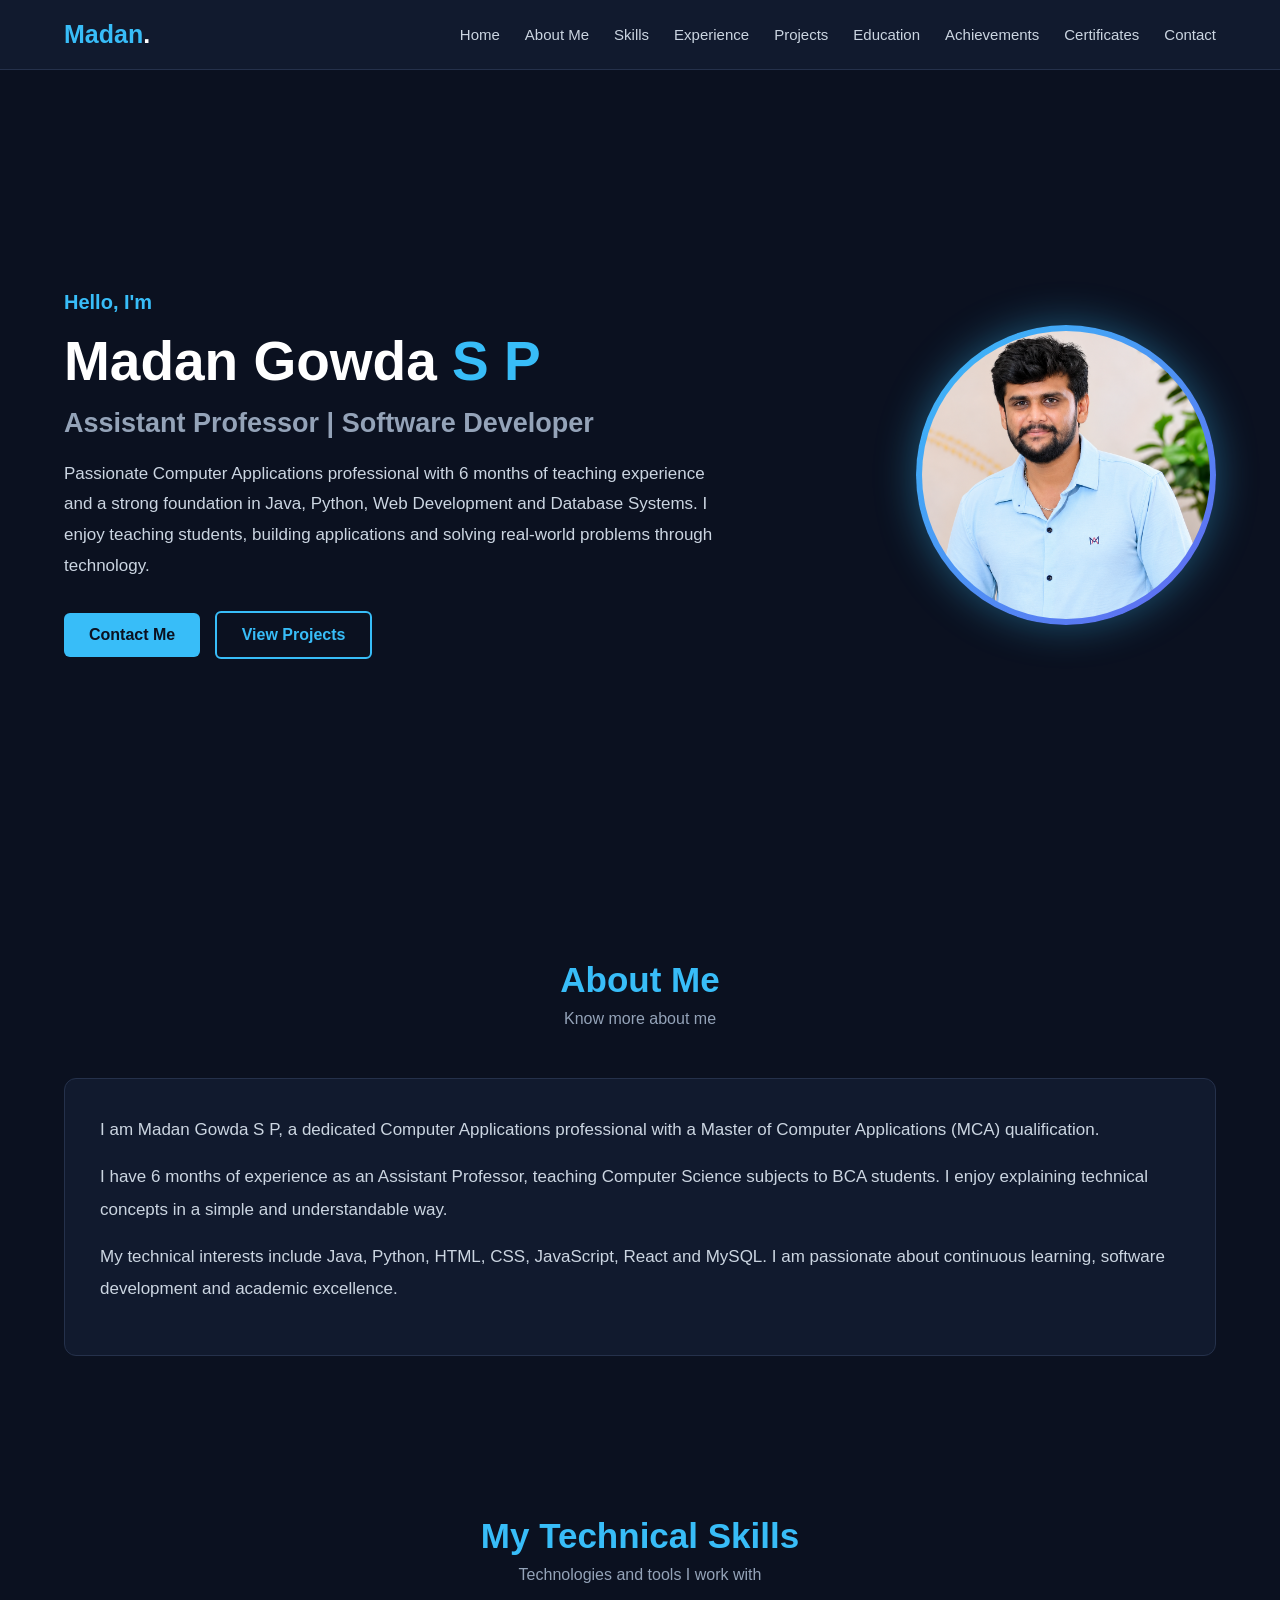
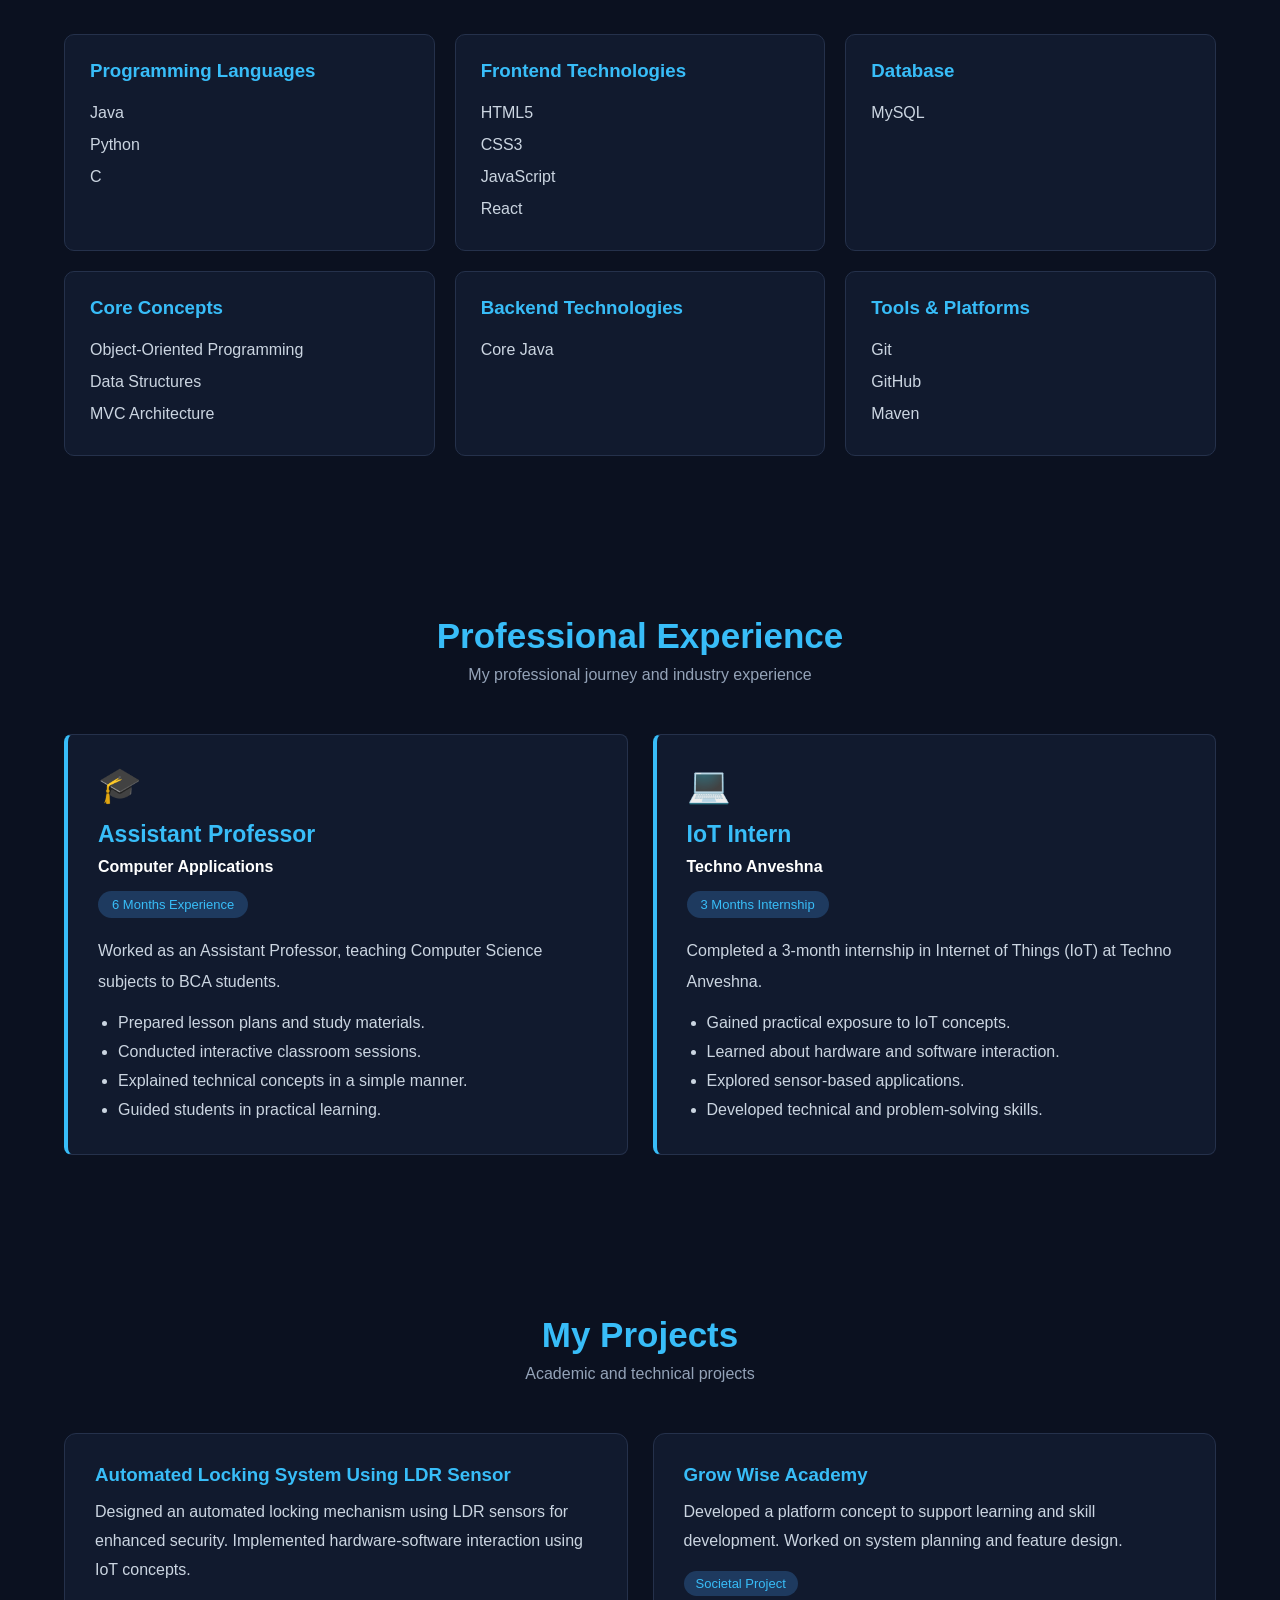
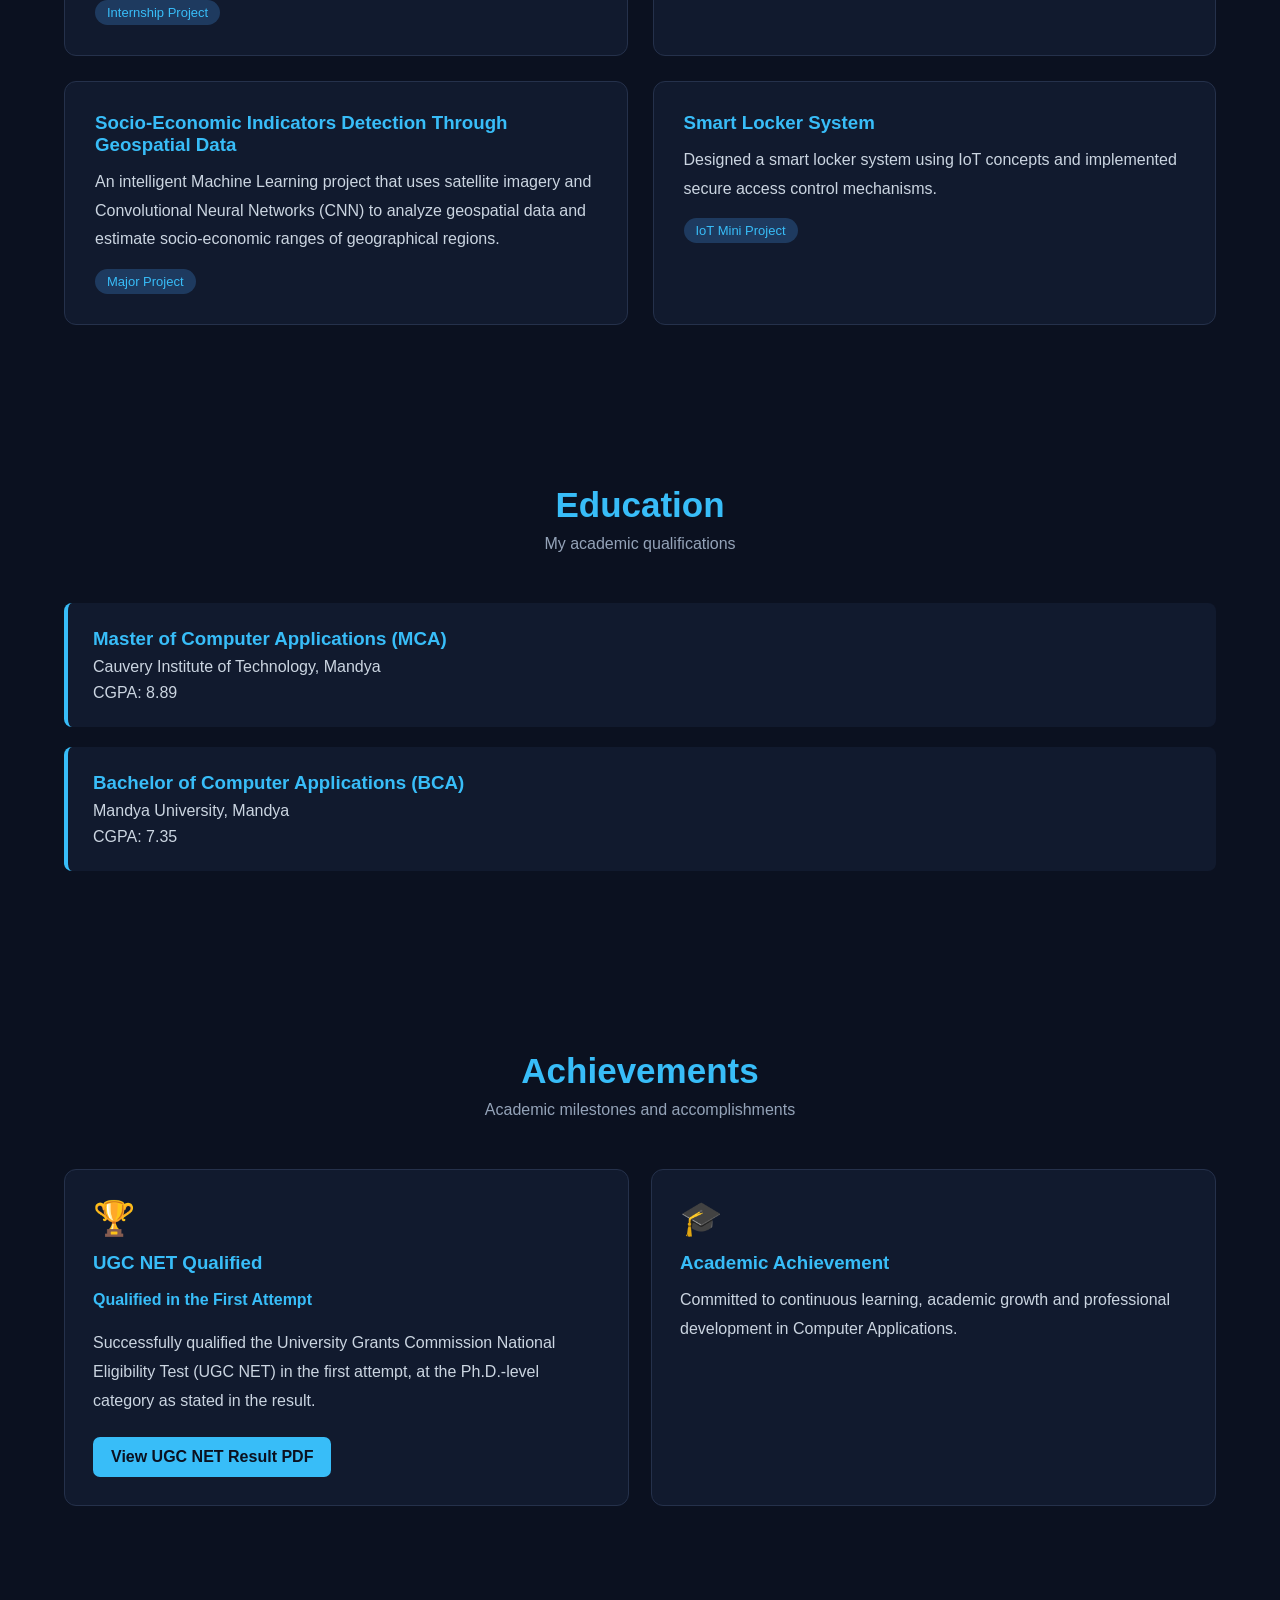
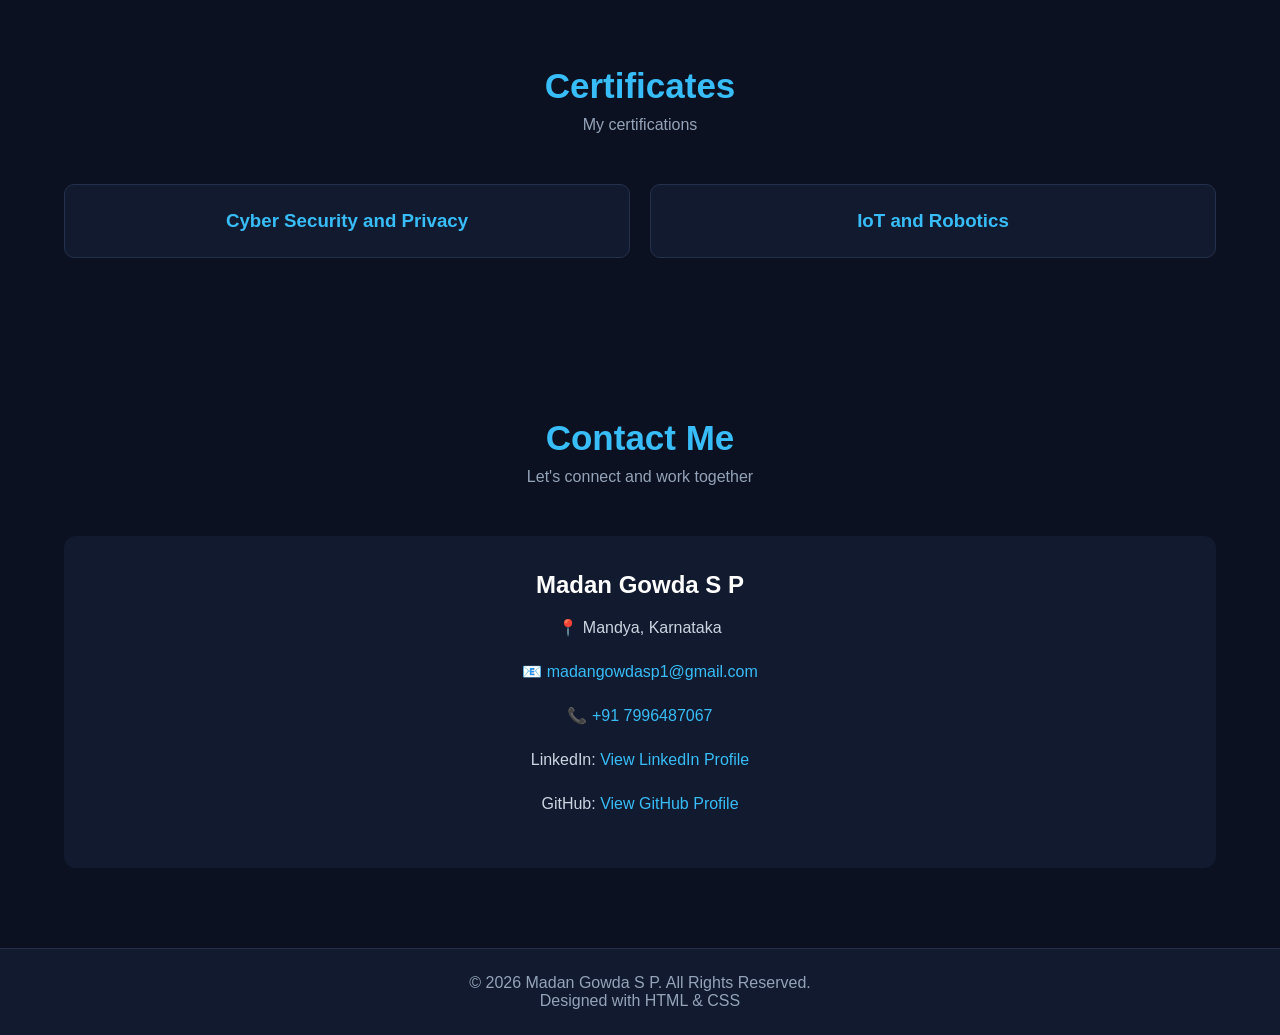
==== commit c81fdfba: "Ugc-net pdf" ====
--- a/index.html
+++ b/index.html
@@ -7,6 +7,65 @@
 
     <title>Madan Gowda S P | Portfolio</title>
 <link rel="stylesheet" href="style.css">
+
+<style>
+    .achievement-grid {
+        display: grid;
+        grid-template-columns: repeat(auto-fit, minmax(260px, 1fr));
+        gap: 22px;
+        margin-top: 25px;
+    }
+
+    .achievement-card {
+        background: #111a2e;
+        border: 1px solid #25314b;
+        border-radius: 12px;
+        padding: 28px;
+        transition: transform 0.3s ease, border-color 0.3s ease;
+    }
+
+    .achievement-card:hover {
+        transform: translateY(-5px);
+        border-color: #38bdf8;
+    }
+
+    .achievement-icon {
+        font-size: 34px;
+        margin-bottom: 14px;
+    }
+
+    .achievement-card h3 {
+        color: #38bdf8;
+        margin-bottom: 12px;
+    }
+
+    .achievement-card p {
+        color: #cbd5e1;
+        line-height: 1.8;
+        margin-bottom: 14px;
+    }
+
+    .achievement-card .achievement-highlight {
+        color: #38bdf8;
+        font-weight: 700;
+    }
+
+    .achievement-btn {
+        display: inline-block;
+        margin-top: 8px;
+        padding: 11px 18px;
+        border-radius: 7px;
+        background: #38bdf8;
+        color: #0b1120;
+        text-decoration: none;
+        font-weight: 700;
+    }
+
+    .achievement-btn:hover {
+        background: #0ea5e9;
+    }
+</style>
+
 </head>
 
 <body>
@@ -33,6 +92,7 @@
                 <li><a href="#experience">Experience</a></li>
                 <li><a href="#projects">Projects</a></li>
                 <li><a href="#education">Education</a></li>
+                <li><a href="#achievements">Achievements</a></li>
                 <li><a href="#certificates">Certificates</a></li>
                 <li><a href="#contact">Contact</a></li>
             </ul>
@@ -506,6 +566,43 @@
 
     </section>
 
+
+
+    <!-- ACHIEVEMENTS SECTION -->
+    <section id="achievements">
+        <div class="container">
+            <div class="section-title">
+                <h2>Achievements</h2>
+                <p>Academic milestones and accomplishments</p>
+            </div>
+
+            <div class="achievement-grid">
+                <div class="achievement-card">
+                    <div class="achievement-icon">🏆</div>
+                    <h3>UGC NET Qualified</h3>
+                    <p class="achievement-highlight">Qualified in the First Attempt</p>
+                    <p>
+                        Successfully qualified the University Grants Commission
+                        National Eligibility Test (UGC NET) in the first attempt,
+                        at the Ph.D.-level category as stated in the result.
+                    </p>
+                    <a class="achievement-btn" href="pdf/Ugc-net.pdf"
+                       target="_blank" rel="noopener">
+                        View UGC NET Result PDF
+                    </a>
+                </div>
+
+                <div class="achievement-card">
+                    <div class="achievement-icon">🎓</div>
+                    <h3>Academic Achievement</h3>
+                    <p>
+                        Committed to continuous learning, academic growth and
+                        professional development in Computer Applications.
+                    </p>
+                </div>
+            </div>
+        </div>
+    </section>
 
     <!-- CERTIFICATES SECTION -->
 
